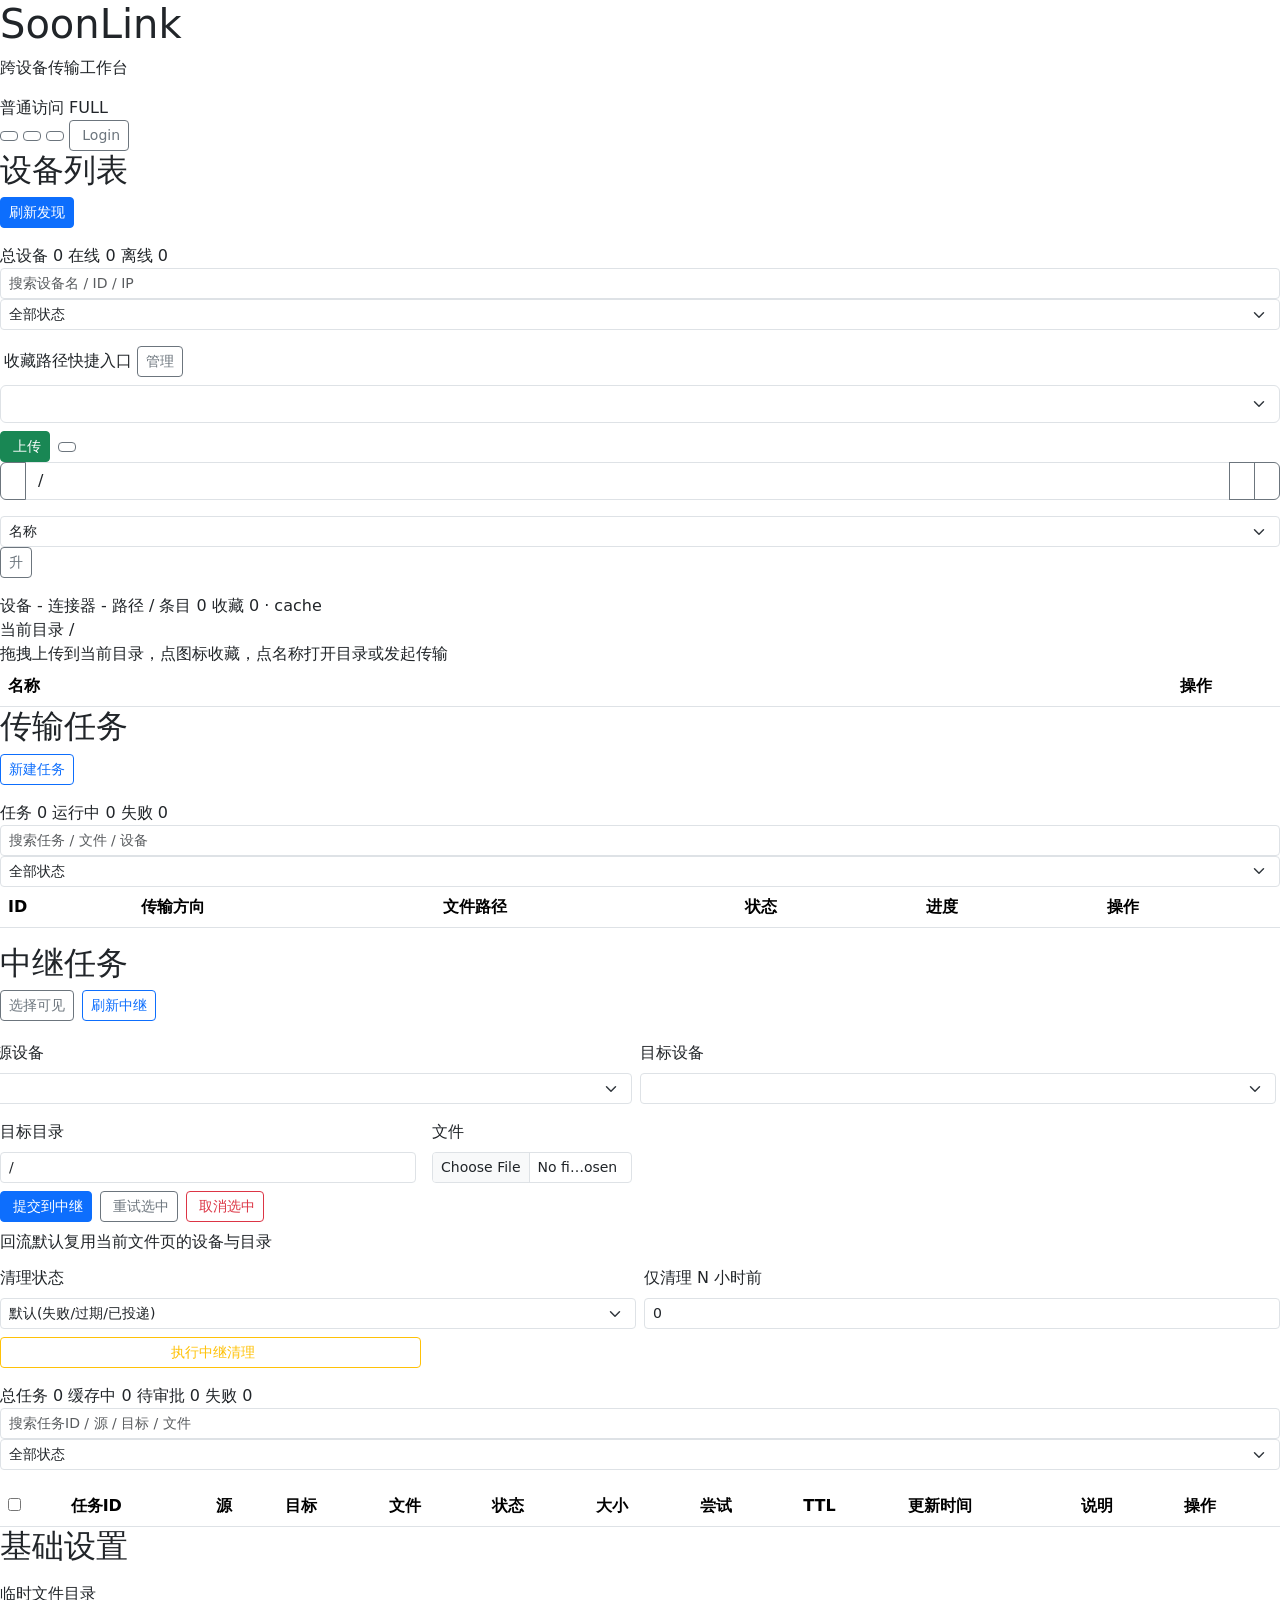
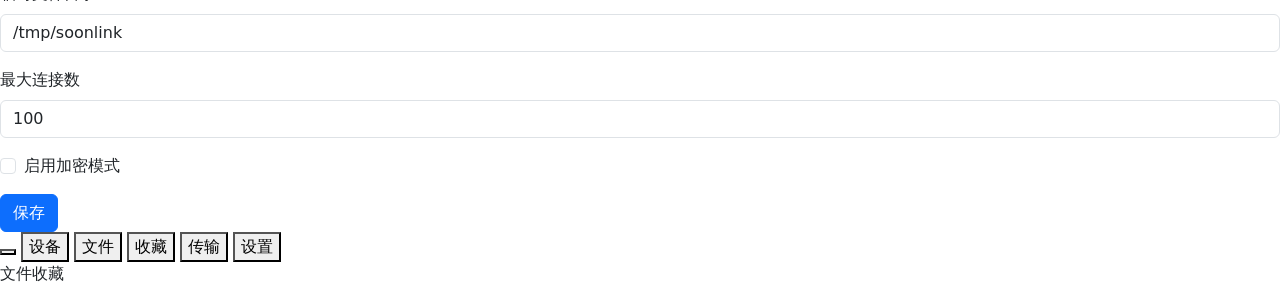
==== web/views/index.html @ 07bf6db6 "feat: add static web console assets" ====
<!DOCTYPE html>
<html lang="zh-CN">
<head>
    <meta charset="UTF-8">
    <meta name="viewport" content="width=device-width, initial-scale=1.0">
    <title>{{.Title}}</title>
    <link rel="stylesheet" href="/static/css/style.css">
    <link rel="stylesheet" href="https://cdn.jsdelivr.net/npm/bootstrap@5.2.3/dist/css/bootstrap.min.css">
</head>
<body class="soonlink-app" data-role-variant="remote" data-time-mode="light">
    <div class="app-shell">
        <header class="app-header" id="main-app-header">
            <div class="app-header-brand">
                <span class="brand-dot"></span>
                <div>
                    <h1 class="app-title">SoonLink</h1>
                    <p class="app-subtitle">跨设备传输工作台</p>
                </div>
            </div>
            <div class="app-header-actions">
                <div class="app-header-context" id="app-header-context">
                    <span class="pill" id="mode-pill">普通访问</span>
                    <span class="pill" id="edition-pill">FULL</span>
                </div>
                <div class="app-header-controls">
                    <button type="button" class="btn btn-sm btn-outline-secondary theme-switch-btn pd-fl-cc pd-asr1" id="theme-toggle-btn" title="切换主题模式">
                        <i class="bi bi-circle-half"></i>
                        <!-- <span class="app-header-control-label" id="theme-toggle-label">自动 · 浅色</span> -->
                    </button>
                    <button type="button" class="btn btn-sm btn-outline-secondary desktop-only-inline pd-fl-cc pd-asr1" id="nav-dock-toggle-btn" title="导航当前贴左，点击切到右侧">
                        <i class="bi bi-layout-sidebar-inset"></i>
                    </button>
                    <button type="button" class="btn btn-sm btn-outline-secondary pd-asr1" id="refresh-btn" title="刷新当前页面">
                        <i class="bi bi-arrow-clockwise"></i>
                    </button>
                    <a class="btn btn-sm btn-outline-secondary pd-fl-cc" href="/login">
                        <i class="bi bi-person-circle me-1"></i><span class="app-header-control-label">Login</span>
                    </a>
                </div>
            </div>
        </header>

        <main class="app-main">
            <section class="page-content is-active" id="devices-page" data-title="设备">
                <div class="app-card">
                    <div class="card-head">
                        <h2>设备列表</h2>
                        <button class="btn btn-sm btn-primary pd-fl-cc" type="button" id="discover-btn">
                            <i class="bi bi-broadcast"></i> 刷新发现
                        </button>
                    </div>
                    <div class="toolbar-row mt-3">
                        <div class="stat-chips">
                            <span class="stat-chip" id="devices-total-chip">总设备 0</span>
                            <span class="stat-chip" id="devices-online-chip">在线 0</span>
                            <span class="stat-chip" id="devices-offline-chip">离线 0</span>
                        </div>
                        <div class="filter-group">
                            <input class="form-control form-control-sm" id="device-search-input" placeholder="搜索设备名 / ID / IP">
                            <select class="form-select form-select-sm" id="device-status-filter">
                                <option value="all">全部状态</option>
                                <option value="online">仅在线</option>
                                <option value="offline">仅离线</option>
                            </select>
                        </div>
                    </div>
                    <div class="quick-favorites-panel mt-3" data-capability="favorites">
                        <div class="quick-favorites-head">
                            <span><i class="bi bi-star me-1"></i>收藏路径快捷入口</span>
                            <button class="btn btn-sm btn-outline-secondary" type="button" id="favorites-manage-btn">管理</button>
                        </div>
                        <div id="home-favorites-list" class="favorites-list mt-2"></div>
                    </div>
                    <div class="device-grid" id="devices-list"></div>
                </div>
                <div class="app-card mt-3 admin-only" id="manual-device-panel" style="display: none;">
                    <div class="card-head">
                        <div>
                            <h2>手动节点端点</h2>
                            <p class="section-note mb-0">维护同构 SoonLink 节点或未来连接器端点，本机设备不在这里编辑</p>
                        </div>
                    </div>
                    <form id="manual-device-form" class="mt-3">
                        <div class="row g-3">
                            <div class="col-md-4">
                                <label for="manual-device-id" class="form-label">设备ID</label>
                                <input class="form-control" id="manual-device-id" placeholder="office-node">
                            </div>
                            <div class="col-md-4">
                                <label for="manual-device-name" class="form-label">显示名称</label>
                                <input class="form-control" id="manual-device-name" placeholder="Office Node">
                            </div>
                            <div class="col-md-4">
                                <label for="manual-device-type" class="form-label">设备类型</label>
                                <input class="form-control" id="manual-device-type" value="remote" placeholder="remote / desktop / mobile">
                            </div>
                            <div class="col-md-4">
                                <label for="manual-device-connector-type" class="form-label">连接器</label>
                                <input class="form-control" id="manual-device-connector-type" list="manual-device-connector-options" value="soonlink-http" placeholder="soonlink-http">
                                <datalist id="manual-device-connector-options"></datalist>
                            </div>
                            <div class="col-md-4">
                                <label for="manual-device-ip" class="form-label">主机 / IP</label>
                                <input class="form-control" id="manual-device-ip" placeholder="10.0.0.24 / node.example.com">
                            </div>
                            <div class="col-md-4">
                                <label for="manual-device-port" class="form-label">端口</label>
                                <input class="form-control" id="manual-device-port" type="number" min="1" step="1" placeholder="19090">
                            </div>
                        </div>
                        <div class="manual-device-status mt-3" id="manual-device-status">
                            <span class="stat-chip" id="manual-device-mode-chip">新建端点</span>
                            <span class="stat-chip" id="manual-device-driver-chip">驱动状态 -</span>
                            <span class="stat-chip" id="manual-device-target-chip">保存后写入设备注册表</span>
                        </div>
                        <div class="d-flex flex-wrap gap-2 mt-3">
                            <button class="btn btn-primary" type="submit" id="manual-device-save-btn">保存端点</button>
                            <button class="btn btn-outline-danger" type="button" id="manual-device-delete-btn" disabled>删除端点</button>
                            <button class="btn btn-outline-secondary" type="button" id="manual-device-reset-btn">清空表单</button>
                        </div>
                    </form>
                </div>
            </section>

            <section class="page-content" id="files-page" data-title="文件">
                <div class="app-card">
                    <div class="card-head stacked-mobile">
                        <div class="d-flex align-items-center gap-2 flex-wrap">
                            <select class="form-select" id="device-selector"></select>
                            <button class="btn btn-success btn-sm pd-fl-cc" type="button" id="upload-trigger-btn">
                                <i class="bi bi-cloud-upload me-1"></i>上传
                            </button>
                            <button class="btn btn-sm btn-outline-secondary pd-asr1" type="button" id="paste-btn" title="粘贴上传">
                                <i class="bi bi-clipboard2"></i>
                            </button>
                        </div>
                        <div class="input-group path-group">
                            <button class="btn btn-outline-secondary" type="button" id="add-current-favorite-btn" data-capability="favorites" title="收藏当前路径">
                                <i class="bi bi-star"></i>
                            </button>
                            <input type="text" class="form-control" id="current-path" value="/">
                            <button class="btn btn-outline-secondary" type="button" id="path-go-btn">
                                <i class="bi bi-arrow-return-left"></i>
                            </button>
                            <button class="btn btn-outline-secondary" type="button" id="go-parent-dir">
                                <i class="bi bi-arrow-up"></i>
                            </button>
                        </div>
                    </div>
                    <div class="toolbar-row mt-3 file-toolbar-row">
                        <div class="favorites-list" id="files-favorites-list" data-capability="favorites"></div>
                        <div class="filter-group file-sort-controls">
                            <select class="form-select form-select-sm" id="file-sort-by">
                                <option value="name">名称</option>
                                <option value="size">大小</option>
                                <option value="modified">时间</option>
                            </select>
                            <button class="btn btn-sm btn-outline-secondary" type="button" id="file-sort-order-btn" data-order="asc">
                                升
                            </button>
                        </div>
                    </div>
                    <div class="file-workspace-strip mt-3">
                        <span class="stat-chip" id="files-device-chip">设备 -</span>
                        <span class="stat-chip" id="files-connector-chip">连接器 -</span>
                        <span class="stat-chip" id="files-path-chip">路径 /</span>
                        <span class="stat-chip" id="files-count-chip">条目 0</span>
                        <span class="stat-chip" id="files-favorites-mode-chip" data-capability="favorites">收藏 0 · cache</span>
                    </div>
                    <div class="table-responsive file-table-wrap" id="file-table-dropzone">
                        <div class="drop-hint" id="file-drop-hint">
                            <div class="drop-hint-title">当前目录 /</div>
                            <div class="drop-hint-copy">拖拽上传到当前目录，点图标收藏，点名称打开目录或发起传输</div>
                        </div>
                        <div class="table-container">
                            <table class="table table-hover align-middle mb-0 file-list-table">
                                <thead>
                                    <tr>
                                        <th>名称</th>
                                        <th style="width: 108px;">操作</th>
                                    </tr>
                                </thead>
                                <tbody id="file-list"></tbody>
                            </table>
                        </div>
                    </div>
                </div>
            </section>

            <section class="page-content" id="transfers-page" data-title="传输">
                <div class="app-card">
                    <div class="card-head">
                        <h2>传输任务</h2>
                        <button class="btn btn-sm btn-outline-primary pd-fl-cc" type="button" id="open-transfer-modal">
                            <i class="bi bi-plus-circle"></i> 新建任务
                        </button>
                    </div>
                    <div class="toolbar-row mt-3">
                        <div class="stat-chips">
                            <span class="stat-chip" id="tasks-total-chip">任务 0</span>
                            <span class="stat-chip" id="tasks-running-chip">运行中 0</span>
                            <span class="stat-chip" id="tasks-failed-chip">失败 0</span>
                        </div>
                        <div class="filter-group">
                            <input class="form-control form-control-sm" id="task-search-input" placeholder="搜索任务 / 文件 / 设备">
                            <select class="form-select form-select-sm" id="task-status-filter">
                                <option value="all">全部状态</option>
                                <option value="pending">等待中</option>
                                <option value="running">传输中</option>
                                <option value="completed">已完成</option>
                                <option value="failed">失败</option>
                                <option value="cancelled">已取消</option>
                            </select>
                        </div>
                    </div>
                    <div class="table-responsive">
                        <table class="table table-hover align-middle mb-0 transfer-table">
                            <thead>
                                <tr>
                                    <th>ID</th>
                                    <th>传输方向</th>
                                    <th>文件路径</th>
                                    <th>状态</th>
                                    <th>进度</th>
                                    <th>操作</th>
                                </tr>
                            </thead>
                            <tbody id="task-list"></tbody>
                        </table>
                    </div>
                </div>
                <div class="app-card mt-3" data-capability="relay">
                    <div class="card-head">
                        <h2>中继任务</h2>
                        <div class="d-flex gap-2">
                            <button class="btn btn-sm btn-outline-secondary pd-fl-cc" type="button" id="relay-select-visible-btn">
                                <i class="bi bi-check2-square"></i> 选择可见
                            </button>
                            <button class="btn btn-sm btn-outline-primary pd-fl-cc" type="button" id="relay-refresh-btn">
                                <i class="bi bi-arrow-repeat"></i> 刷新中继
                            </button>
                        </div>
                    </div>
                    <div class="row g-3 mt-1">
                        <div class="row g-2">
                            <div class="col-6">
                                <label for="relay-source-device" class="form-label">源设备</label>
                                <select class="form-select form-select-sm" id="relay-source-device"></select>
                            </div>
                            <div class="col-6">
                                <label for="relay-target-device" class="form-label">目标设备</label>
                                <select class="form-select form-select-sm" id="relay-target-device"></select>
                            </div>
                        </div>
                        <div class="col-md-4">
                            <label for="relay-target-path" class="form-label">目标目录</label>
                            <input class="form-control form-control-sm" id="relay-target-path" value="/" placeholder="/downloads">
                        </div>
                        <div class="col-md-2">
                            <label for="relay-file-input" class="form-label">文件</label>
                            <input class="form-control form-control-sm" type="file" id="relay-file-input">
                        </div>
                    </div>
                    <div class="d-flex gap-2 mt-2">
                        <button class="btn btn-sm btn-primary pd-fl-cc" type="button" id="relay-submit-btn">
                            <i class="bi bi-cloud-arrow-up me-1"></i>提交到中继
                        </button>
                        <button class="btn btn-sm btn-outline-secondary pd-fl-cc" type="button" id="relay-retry-selected-btn">
                            <i class="bi bi-arrow-repeat me-1"></i>重试选中
                        </button>
                        <button class="btn btn-sm btn-outline-danger pd-fl-cc" type="button" id="relay-cancel-selected-btn">
                            <i class="bi bi-x-octagon me-1"></i>取消选中
                        </button>
                    </div>
                    <p class="section-note mt-2 mb-0" id="relay-restore-hint">回流默认复用当前文件页的设备与目录</p>
                    <div class="row g-2 mt-1">

                        <div class="col-6">
                            <label for="relay-cleanup-status" class="form-label">清理状态</label>
                            <select class="form-select form-select-sm" id="relay-cleanup-status">
                                <option value="">默认(失败/过期/已投递)</option>
                                <option value="failed">failed</option>
                                <option value="expired">expired</option>
                                <option value="delivered">delivered</option>
                                <option value="cached">cached</option>
                                <option value="pending_approval">pending_approval</option>
                                <option value="dispatching">dispatching</option>
                            </select>
                        </div>
                        <div class="col-6">
                            <label for="relay-cleanup-hours" class="form-label">仅清理 N 小时前</label>
                            <input class="form-control form-control-sm" id="relay-cleanup-hours" type="number" min="0" value="0" placeholder="0=不限制">
                        </div>

                        <div class="col-md-4 d-flex align-items-end">
                            <button class="btn btn-sm btn-outline-warning w-100 pd-fl-cc" type="button" id="relay-cleanup-btn">
                                <i class="bi bi-trash3 me-1"></i>执行中继清理
                            </button>
                        </div>
                    </div>
                    <div class="toolbar-row mt-3">
                        <div class="stat-chips">
                            <span class="stat-chip" id="relay-total-chip">总任务 0</span>
                            <span class="stat-chip" id="relay-cached-chip">缓存中 0</span>
                            <span class="stat-chip" id="relay-pending-chip">待审批 0</span>
                            <span class="stat-chip" id="relay-failed-chip">失败 0</span>
                        </div>
                        <div class="filter-group">
                            <input class="form-control form-control-sm" id="relay-search-input" placeholder="搜索任务ID / 源 / 目标 / 文件">
                            <select class="form-select form-select-sm" id="relay-status-filter">
                                <option value="all">全部状态</option>
                                <option value="cached">cached</option>
                                <option value="pending_approval">pending_approval</option>
                                <option value="dispatching">dispatching</option>
                                <option value="delivered">delivered</option>
                                <option value="failed">failed</option>
                                <option value="expired">expired</option>
                            </select>
                        </div>
                    </div>
                    <div class="table-responsive mt-3">
                        <table class="table table-hover align-middle mb-0">
                            <thead>
                                <tr>
                                    <th>
                                        <input type="checkbox" id="relay-select-all">
                                    </th>
                                    <th>任务ID</th>
                                    <th>源</th>
                                    <th>目标</th>
                                    <th>文件</th>
                                    <th>状态</th>
                                    <th>大小</th>
                                    <th>尝试</th>
                                    <th>TTL</th>
                                    <th>更新时间</th>
                                    <th>说明</th>
                                    <th>操作</th>
                                </tr>
                            </thead>
                            <tbody id="relay-job-list"></tbody>
                        </table>
                    </div>
                </div>
                <div class="app-card mt-3 admin-only" style="display: none;" data-capability="whitelist">
                    <div class="card-head">
                        <h2>白名单派发规则</h2>
                    </div>
                    <div class="row g-3 mt-1">
                        <div class="row g-2">
                            <div class="col-6">
                                <label for="whitelist-source-device" class="form-label">源设备（支持 *）</label>
                                <input class="form-control form-control-sm" id="whitelist-source-device" value="*">
                            </div>
                            <div class="col-6">
                                <label for="whitelist-target-device" class="form-label">目标设备</label>
                                <select class="form-select form-select-sm" id="whitelist-target-device"></select>
                            </div>
                        </div>
                        <div class="col-md-2">
                            <label class="form-label">启用</label>
                            <div class="form-check mt-1">
                                <input class="form-check-input" type="checkbox" id="whitelist-enabled" checked>
                                <label class="form-check-label" for="whitelist-enabled">enabled</label>
                            </div>
                        </div>
                        <div class="col-md-2 d-flex align-items-end">
                            <button class="btn btn-sm btn-outline-primary w-100" type="button" id="whitelist-save-btn">保存规则</button>
                        </div>
                    </div>
                    <div id="whitelist-rules-list" class="mt-3"></div>
                </div>
            </section>

            <section class="page-content" id="settings-page" data-title="设置">
                <div class="app-card">
                    <h2>基础设置</h2>
                    <form id="settings-form" class="mt-3">
                        <div class="mb-3">
                            <label for="temp-dir" class="form-label">临时文件目录</label>
                            <input type="text" class="form-control" id="temp-dir" value="/tmp/soonlink">
                        </div>
                        <div class="mb-3">
                            <label for="max-connections" class="form-label">最大连接数</label>
                            <input type="number" class="form-control" id="max-connections" value="100">
                        </div>
                        <div class="mb-3 form-check" data-capability="peerTransfer">
                            <input type="checkbox" class="form-check-input" id="enable-encryption">
                            <label class="form-check-label" for="enable-encryption">启用加密模式</label>
                        </div>
                        <button type="submit" class="btn btn-primary">保存</button>
                    </form>
                </div>
            </section>

            <section class="page-content admin-only" id="admin-page" data-title="管理" style="display: none;">
                <div class="app-card">
                    <div class="card-head">
                        <h2>本机管理配置</h2>
                        <a class="btn btn-sm btn-outline-secondary" href="/admin" target="_blank" rel="noreferrer">
                            打开完整管理台
                        </a>
                    </div>
                    <form id="admin-config-form" class="mt-3">
                        <div class="row g-3">
                            <div class="col-md-6">
                                <label for="admin-temp-dir" class="form-label">临时目录</label>
                                <input type="text" class="form-control" id="admin-temp-dir">
                            </div>
                            <div class="col-md-6">
                                <label for="admin-log-dir" class="form-label">日志目录</label>
                                <input type="text" class="form-control" id="admin-log-dir">
                            </div>
                            <div class="col-md-6">
                                <label for="admin-local-root-dir" class="form-label">本地文件根目录</label>
                                <input type="text" class="form-control" id="admin-local-root-dir">
                            </div>
                            <div class="col-md-4">
                                <label for="admin-max-connections" class="form-label">最大连接数</label>
                                <input type="number" class="form-control" id="admin-max-connections">
                            </div>
                            <div class="col-md-4" data-capability="peerTransfer">
                                <label for="admin-security-mode" class="form-label">安全模式</label>
                                <select class="form-select" id="admin-security-mode">
                                    <option value="plain">plain</option>
                                    <option value="encrypted">encrypted</option>
                                </select>
                            </div>
                            <div class="col-md-4" data-capability="activeDiscovery">
                                <label for="admin-discovery-udp-port" class="form-label">UDP发现端口</label>
                                <input type="number" class="form-control" id="admin-discovery-udp-port">
                            </div>
                            <div class="col-md-4" data-capability="relay">
                                <label for="admin-relay-retention-hours" class="form-label">中继保留时长（小时）</label>
                                <input type="number" class="form-control" id="admin-relay-retention-hours">
                            </div>
                            <div class="col-md-4" data-capability="relay">
                                <label for="admin-relay-limit-mode" class="form-label">中继容量模式</label>
                                <select class="form-select" id="admin-relay-limit-mode">
                                    <option value="fixed">fixed</option>
                                    <option value="percent">percent</option>
                                </select>
                            </div>
                            <div class="col-md-4" data-capability="favorites">
                                <label for="admin-favorites-store-mode" class="form-label">收藏存储模式</label>
                                <select class="form-select" id="admin-favorites-store-mode">
                                    <option value="cache">cache</option>
                                    <option value="toml">toml</option>
                                </select>
                            </div>
                            <div class="col-md-6" data-capability="relay">
                                <label for="admin-relay-cache-dir" class="form-label">中继缓存目录</label>
                                <input type="text" class="form-control" id="admin-relay-cache-dir">
                            </div>
                            <div class="col-md-6" data-capability="favorites">
                                <label for="admin-favorites-toml-file" class="form-label">收藏持久化文件</label>
                                <input type="text" class="form-control" id="admin-favorites-toml-file">
                            </div>
                            <div class="col-md-6" data-capability="whitelist">
                                <label for="admin-whitelist-toml-file" class="form-label">白名单持久化文件</label>
                                <input type="text" class="form-control" id="admin-whitelist-toml-file">
                            </div>
                            <div class="col-md-3" data-capability="relay">
                                <label for="admin-relay-limit-bytes" class="form-label">fixed容量上限（bytes）</label>
                                <input type="number" class="form-control" id="admin-relay-limit-bytes">
                            </div>
                            <div class="col-md-3" data-capability="relay">
                                <label for="admin-relay-limit-percent" class="form-label">percent容量上限（%）</label>
                                <input type="number" class="form-control" id="admin-relay-limit-percent">
                            </div>
                        </div>
                        <div class="mt-3 d-flex flex-wrap gap-3">
                            <div class="form-check" data-capability="activeDiscovery">
                                <input class="form-check-input" type="checkbox" id="admin-enable-mdns">
                                <label class="form-check-label" for="admin-enable-mdns">启用 mDNS</label>
                            </div>
                            <div class="form-check">
                                <input class="form-check-input" type="checkbox" id="admin-local-auth-trust-proxy-headers">
                                <label class="form-check-label" for="admin-local-auth-trust-proxy-headers">信任代理头本机识别</label>
                            </div>
                            <div class="form-check" data-capability="relay">
                                <input class="form-check-input" type="checkbox" id="admin-relay-enabled">
                                <label class="form-check-label" for="admin-relay-enabled">启用中继缓存</label>
                            </div>
                        </div>
                        <div class="mt-3">
                            <button type="submit" class="btn btn-primary">保存管理配置</button>
                        </div>
                    </form>
                </div>
                <div class="app-card mt-3">
                    <div class="card-head">
                        <h2>系统日志预览</h2>
                        <button class="btn btn-sm btn-outline-secondary" type="button" id="admin-refresh-logs">
                            刷新日志
                        </button>
                    </div>
                    <div id="admin-logs-list" class="log-list mt-3">暂无日志</div>
                </div>
            </section>
        </main>
    </div>

    <div class="float-nav-wrap">
        <nav id="float-nav" class="float-nav expanded" aria-label="主导航">
            <button class="float-nav-trigger" id="float-nav-trigger" type="button" aria-label="展开导航">
                <i class="bi bi-grid"></i>
            </button>
            <button type="button" class="float-nav-item active" id="nav-devices" data-target="devices-page" data-full-label="设备" data-short-label="设">
                <i class="bi bi-devices"></i><span class="float-nav-label">设备</span>
            </button>
            <button type="button" class="float-nav-item" id="nav-files" data-target="files-page" data-full-label="文件" data-short-label="文">
                <i class="bi bi-folder2-open"></i><span class="float-nav-label">文件</span>
            </button>
            <button type="button" class="float-nav-item float-nav-sub-trigger" id="nav-files-menu" title="文件收藏菜单" data-capability="favorites" data-full-label="收藏" data-short-label="藏">
                <i class="bi bi-chevron-down"></i><span class="float-nav-label">收藏</span>
            </button>
            <button type="button" class="float-nav-item" id="nav-transfers" data-target="transfers-page" data-full-label="传输" data-short-label="传">
                <i class="bi bi-arrow-left-right"></i><span class="float-nav-label">传输</span>
            </button>
            <button type="button" class="float-nav-item" id="nav-settings" data-target="settings-page" data-full-label="设置" data-short-label="设">
                <i class="bi bi-sliders"></i><span class="float-nav-label">设置</span>
            </button>
            <button type="button" class="float-nav-item admin-only" id="nav-admin" data-target="admin-page" style="display: none;" data-full-label="管理" data-short-label="管">
                <i class="bi bi-shield-lock"></i><span class="float-nav-label">管理</span>
            </button>
            <div class="float-submenu" id="files-submenu">
                <div class="submenu-title">文件收藏</div>
                <div id="files-submenu-list" class="submenu-list"></div>
            </div>
        </nav>
    </div>

    <div class="modal fade" id="upload-modal" tabindex="-1" aria-hidden="true">
        <div class="modal-dialog modal-lg modal-dialog-centered">
            <div class="modal-content">
                <div class="modal-header">
                    <h5 class="modal-title"><i class="bi bi-cloud-upload me-2"></i>上传文件</h5>
                    <button type="button" class="btn-close" data-bs-dismiss="modal" aria-label="Close"></button>
                </div>
                <div class="modal-body">
                    <form id="upload-form">
                        <div class="mb-4">
                            <div class="upload-drop-zone border-2 border-dashed rounded p-4 text-center" id="upload-drop-zone">
                                <div class="upload-drop-content">
                                    <i class="bi bi-cloud-upload display-4 text-muted mb-3"></i>
                                    <h5 class="text-muted">拖拽文件到此处或点击选择</h5>
                                    <p class="text-muted mb-0">支持多文件上传</p>
                                </div>
                                <input class="form-control d-none" type="file" id="upload-file" multiple>
                            </div>
                        </div>

                        <div id="selected-files-container" class="mb-3" style="display: none;">
                            <label class="form-label">已选择的文件:</label>
                            <div id="selected-files-list" class="border rounded p-2"></div>
                        </div>

                        <div class="row">
                            <div class="col-md-6">
                                <div class="mb-3">
                                    <label for="target-device" class="form-label">目标设备</label>
                                    <select class="form-select" id="target-device"></select>
                                </div>
                            </div>
                            <div class="col-md-6">
                                <div class="mb-3">
                                    <label for="target-path" class="form-label">目标目录</label>
                                    <input type="text" class="form-control" id="target-path" value="/" placeholder="/path/to/directory/">
                                </div>
                            </div>
                        </div>

                        <div class="mb-3">
                            <label class="form-label">收藏位置</label>
                            <div class="input-group">
                                <select class="form-select" id="upload-favorite-selector">
                                    <option value="">选择收藏路径...</option>
                                </select>
                                <button class="btn btn-outline-secondary" type="button" id="use-upload-favorite-btn">使用</button>
                            </div>
                        </div>

                        <div class="mb-3">
                            <div class="form-check">
                                <input class="form-check-input" type="checkbox" id="overwrite-files" checked>
                                <label class="form-check-label" for="overwrite-files">覆盖同名文件</label>
                            </div>
                        </div>
                    </form>

                    <div id="upload-progress" class="mt-3" style="display: none;">
                        <div class="d-flex justify-content-between align-items-center mb-2">
                            <span>上传进度</span>
                            <span id="upload-percentage">0%</span>
                        </div>
                        <div class="progress">
                            <div class="progress-bar" role="progressbar" style="width: 0%" id="upload-progress-bar"></div>
                        </div>
                    </div>
                </div>
                <div class="modal-footer">
                    <button type="button" class="btn btn-secondary" data-bs-dismiss="modal">取消</button>
                    <button type="button" class="btn btn-success" id="upload-btn">
                        <i class="bi bi-cloud-upload me-1"></i>开始上传
                    </button>
                </div>
            </div>
        </div>
    </div>

    <div class="modal fade" id="transfer-modal" tabindex="-1" aria-hidden="true">
        <div class="modal-dialog modal-lg modal-dialog-centered">
            <div class="modal-content">
                <div class="modal-header">
                    <h5 class="modal-title"><i class="bi bi-arrow-left-right me-2"></i>传输任务</h5>
                    <button type="button" class="btn-close" data-bs-dismiss="modal" aria-label="Close"></button>
                </div>
                <div class="modal-body">
                    <div class="transfer-modal-layout">
                        <div class="transfer-file-info" id="transfer-file-info">
                            <div class="transfer-file-header">
                                <h6 class="mb-2"><i class="bi bi-file-earmark me-1"></i>源项信息</h6>
                                <button class="btn btn-sm btn-outline-secondary pd-fl-cc" type="button" id="file-inspector-refresh-btn">
                                    <i class="bi bi-arrow-repeat me-1"></i>刷新详情
                                </button>
                            </div>
                            <div class="transfer-info-grid">
                                <div class="transfer-info-item full-width">
                                    <span class="transfer-info-label">名称</span>
                                    <span class="transfer-info-value" id="transfer-info-name">-</span>
                                </div>
                                <div class="transfer-info-item full-width">
                                    <span class="transfer-info-label">路径</span>
                                    <span class="transfer-info-value" id="transfer-info-path">-</span>
                                </div>
                                <div class="transfer-info-item">
                                    <span class="transfer-info-label">大小</span>
                                    <span class="transfer-info-value" id="transfer-info-size">-</span>
                                </div>
                                <div class="transfer-info-item">
                                    <span class="transfer-info-label">类型</span>
                                    <span class="transfer-info-value" id="transfer-info-type">-</span>
                                </div>
                                <div class="transfer-info-item">
                                    <span class="transfer-info-label">条目摘要</span>
                                    <span class="transfer-info-value" id="transfer-info-entries">-</span>
                                </div>
                                <div class="transfer-info-item">
                                    <span class="transfer-info-label">修改时间</span>
                                    <span class="transfer-info-value" id="transfer-info-modified">-</span>
                                </div>
                                <div class="transfer-info-item">
                                    <span class="transfer-info-label">源连接器</span>
                                    <span class="transfer-info-value" id="transfer-info-source-connector">-</span>
                                </div>
                                <div class="transfer-info-item">
                                    <span class="transfer-info-label">目标连接器</span>
                                    <span class="transfer-info-value" id="transfer-info-target-connector">-</span>
                                </div>
                            </div>
                        </div>
                        <div class="file-preview-wrap transfer-preview-wrap" id="transfer-preview-wrap">
                            <div class="preview-head">
                                <div>
                                    <h6 class="mb-1"><i class="bi bi-eye me-1"></i>文件预览</h6>
                                    <p class="section-note mb-0" id="transfer-preview-meta">选择文件后显示预览</p>
                                </div>
                                <div class="d-flex gap-2">
                                    <button class="btn btn-sm btn-outline-secondary pd-fl-cc" type="button" id="transfer-preview-open-btn" hidden>
                                        <i class="bi bi-eye me-1"></i>新标签打开
                                    </button>
                                </div>
                            </div>
                            <div class="transfer-preview-empty" id="transfer-preview-empty">选择单个文件后可在这里查看预览内容。</div>
                            <pre class="file-preview transfer-preview-text" id="transfer-preview-text" hidden></pre>
                            <img id="transfer-preview-image" class="transfer-preview-image" alt="文件预览" hidden>
                            <video id="transfer-preview-video" class="transfer-preview-media" controls hidden></video>
                            <audio id="transfer-preview-audio" class="transfer-preview-audio" controls hidden></audio>
                            <iframe id="transfer-preview-frame" class="transfer-preview-frame" title="文件预览" hidden></iframe>
                        </div>
                        <div class="transfer-quick-actions">
                            <span class="section-note transfer-action-note" id="transfer-download-note">单文件可直接下载，也可以展开后创建跨设备传输任务。</span>
                        </div>
                        <div class="accordion transfer-options-accordion" id="transfer-options-accordion">
                            <div class="accordion-item">
                                <h2 class="accordion-header" id="transfer-options-heading">
                                    <button class="accordion-button collapsed" type="button" data-bs-toggle="collapse" data-bs-target="#transfer-options-panel" aria-expanded="false" aria-controls="transfer-options-panel">
                                        <span id="transfer-accordion-summary">从源设备到目标目录</span>
                                    </button>
                                </h2>
                                <div id="transfer-options-panel" class="accordion-collapse collapse" aria-labelledby="transfer-options-heading" data-bs-parent="#transfer-options-accordion">
                                    <div class="accordion-body">
                                        <div class="transfer-form-section">
                                            <form id="transfer-form">
                                                <div class="row g-2">
                                                    <div class="col-6">
                                                        <label for="source-device" class="form-label form-label-sm">源设备</label>
                                                        <select class="form-select form-select-sm" id="source-device"></select>
                                                    </div>
                                                    <div class="col-6">
                                                        <label for="transfer-target-device" class="form-label form-label-sm">目标设备</label>
                                                        <select class="form-select form-select-sm" id="transfer-target-device"></select>
                                                    </div>
                                                </div>
                                                <div class="mt-2">
                                                    <label for="source-path" class="form-label form-label-sm">源项路径</label>
                                                    <input type="text" class="form-control-plaintext-sm" id="source-path" readonly>
                                                </div>
                                                <div class="mt-2">
                                                    <label for="transfer-target-path" class="form-label form-label-sm">目标目录</label>
                                                    <input type="text" class="form-control form-control-sm" id="transfer-target-path" value="/">
                                                </div>
                                                <div class="section-note mt-2" id="transfer-target-summary">目录任务会保留源目录树结构。</div>
                                                <div class="transfer-submit-row mt-3">
                                                    <button type="button" class="btn btn-outline-primary btn-sm" id="transfer-btn"><i class="bi bi-check-lg me-1"></i>创建任务</button>
                                                </div>
                                            </form>
                                        </div>
                                    </div>
                                </div>
                            </div>
                        </div>
                    </div>
                </div>
                <div class="modal-footer">
                    <button type="button" class="btn btn-primary btn-sm pd-fl-cc" id="transfer-download-btn">
                                <i class="bi bi-download me-1"></i>下载原文件
                    </button>
                    <button type="button" class="btn btn-secondary btn-sm" data-bs-dismiss="modal">取消</button>
                </div>
            </div>
        </div>
    </div>

    <!-- 粘贴预览模态框 -->
    <div class="modal fade" id="paste-preview-modal" tabindex="-1" aria-hidden="true">
        <div class="modal-dialog modal-lg modal-dialog-centered">
            <div class="modal-content">
                <div class="modal-header">
                    <h5 class="modal-title"><i class="bi bi-clipboard2-image me-2"></i>粘贴图片预览</h5>
                    <button type="button" class="btn-close" data-bs-dismiss="modal" aria-label="Close"></button>
                </div>
                <div class="modal-body">
                    <div class="paste-preview-container">
                        <img id="paste-preview-image" src="" alt="预览图片" class="paste-preview-img">
                    </div>
                    <div class="paste-info mt-3">
                        <div class="row g-2">
                            <div class="col-md-6">
                                <label for="paste-filename" class="form-label form-label-sm">文件名</label>
                                <input type="text" class="form-control form-control-sm" id="paste-filename" placeholder="截图">
                            </div>
                            <div class="col-md-6">
                                <label for="paste-format" class="form-label form-label-sm">格式</label>
                                <select class="form-select form-select-sm" id="paste-format">
                                    <option value="png">PNG (推荐)</option>
                                    <option value="jpeg">JPEG</option>
                                    <option value="webp">WebP</option>
                                </select>
                            </div>
                        </div>
                        <div class="mt-2">
                            <div class="d-flex align-items-center gap-2 text-muted small">
                                <i class="bi bi-folder2-open"></i>
                                <span>保存到: <strong id="paste-target-path">/</strong></span>
                            </div>
                        </div>
                    </div>
                </div>
                <div class="modal-footer">
                    <button type="button" class="btn btn-secondary btn-sm" data-bs-dismiss="modal">取消</button>
                    <button type="button" class="btn btn-outline-primary btn-sm" id="paste-download-btn">
                        <i class="bi bi-download me-1"></i>下载到本地
                    </button>
                    <button type="button" class="btn btn-primary btn-sm" id="paste-upload-btn">
                        <i class="bi bi-cloud-upload me-1"></i>上传到当前目录
                    </button>
                </div>
            </div>
        </div>
    </div>

    <script src="https://cdn.jsdelivr.net/npm/bootstrap@5.2.3/dist/js/bootstrap.bundle.min.js"></script>
    <script src="/static/js/icons.js"></script>
    <script src="/static/js/main.js"></script>
</body>
</html>
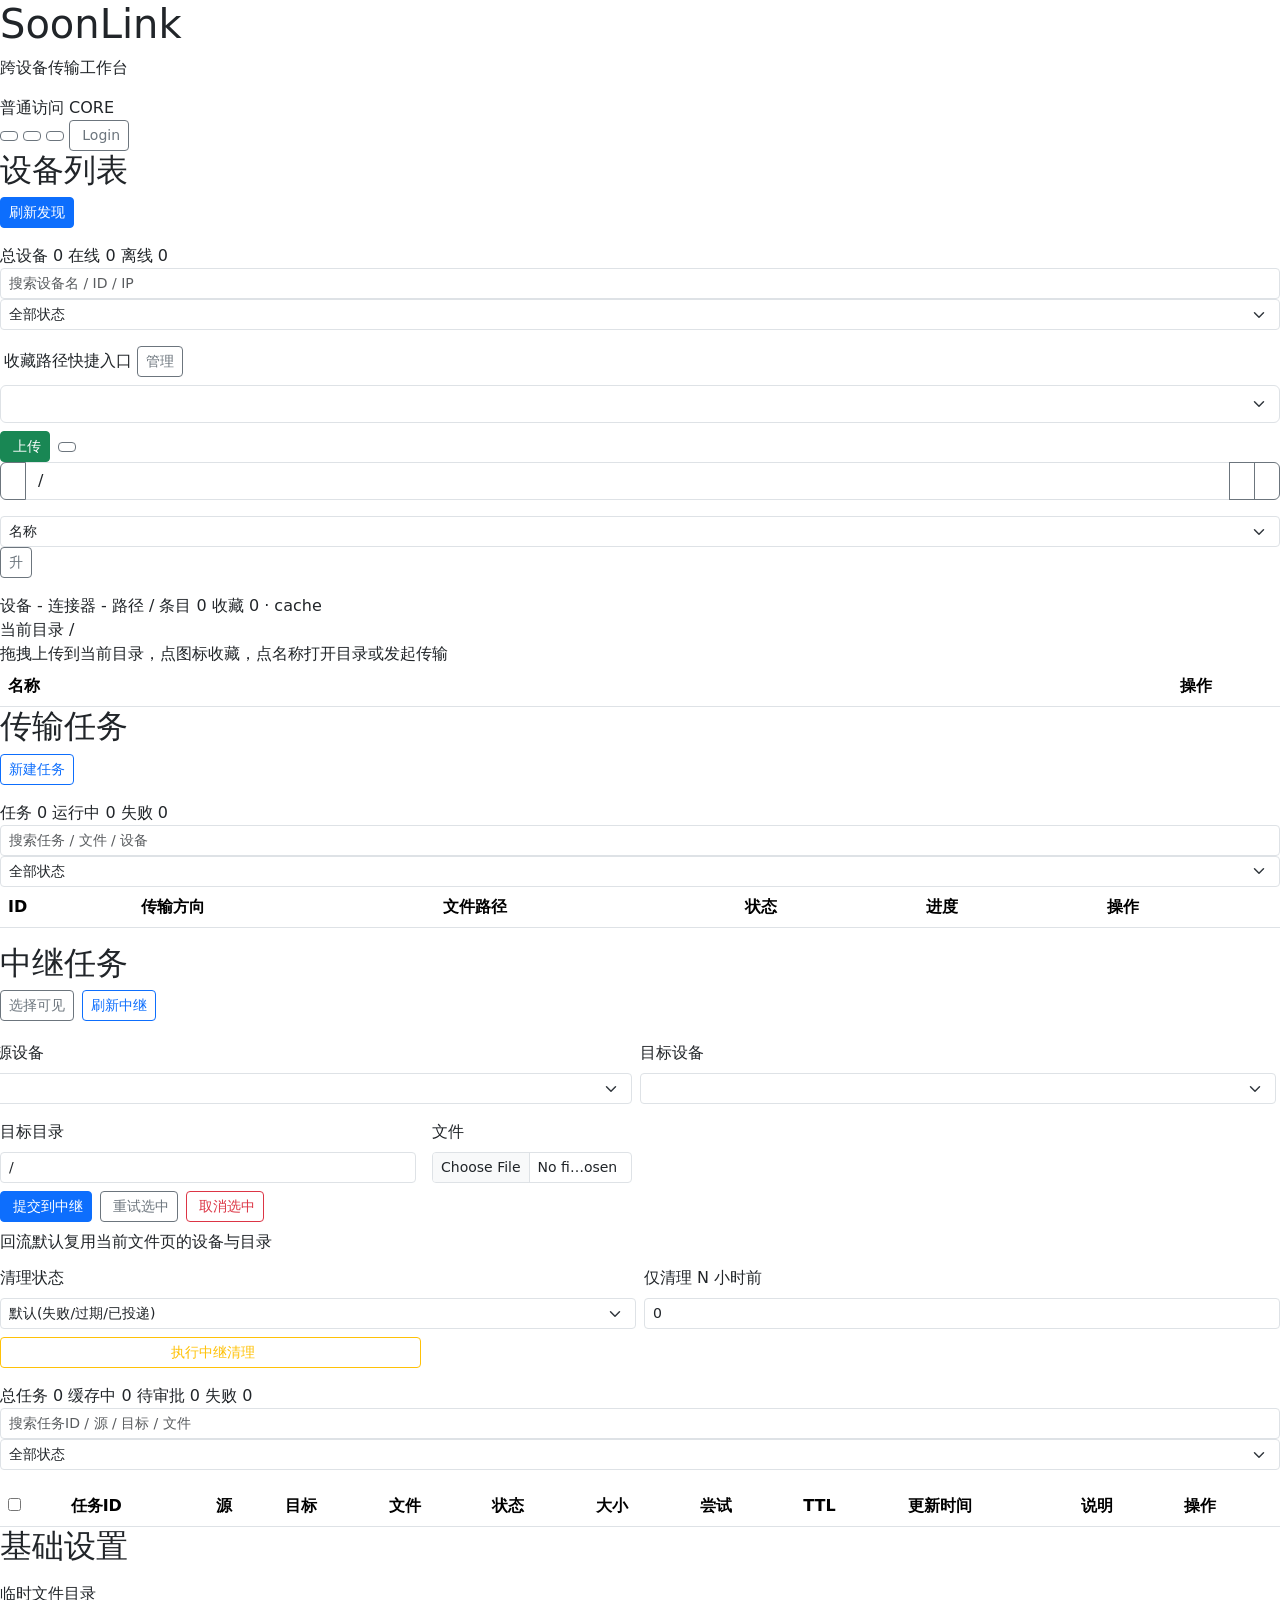
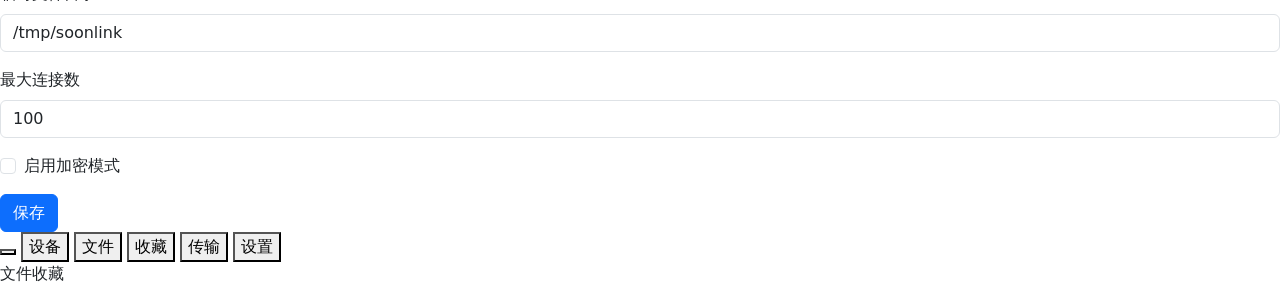
==== commit a103f6d1: "Align core baseline for 0.5.21" ====
--- a/web/views/index.html
+++ b/web/views/index.html
@@ -7,7 +7,7 @@
     <link rel="stylesheet" href="/static/css/style.css">
     <link rel="stylesheet" href="https://cdn.jsdelivr.net/npm/bootstrap@5.2.3/dist/css/bootstrap.min.css">
 </head>
-<body class="soonlink-app" data-role-variant="remote" data-time-mode="light">
+<body class="soonlink-app" data-role-variant="remote" data-product-edition="core" data-time-mode="light">
     <div class="app-shell">
         <header class="app-header" id="main-app-header">
             <div class="app-header-brand">
@@ -20,7 +20,7 @@
             <div class="app-header-actions">
                 <div class="app-header-context" id="app-header-context">
                     <span class="pill" id="mode-pill">普通访问</span>
-                    <span class="pill" id="edition-pill">FULL</span>
+                    <span class="pill" id="edition-pill">CORE</span>
                 </div>
                 <div class="app-header-controls">
                     <button type="button" class="btn btn-sm btn-outline-secondary theme-switch-btn pd-fl-cc pd-asr1" id="theme-toggle-btn" title="切换主题模式">
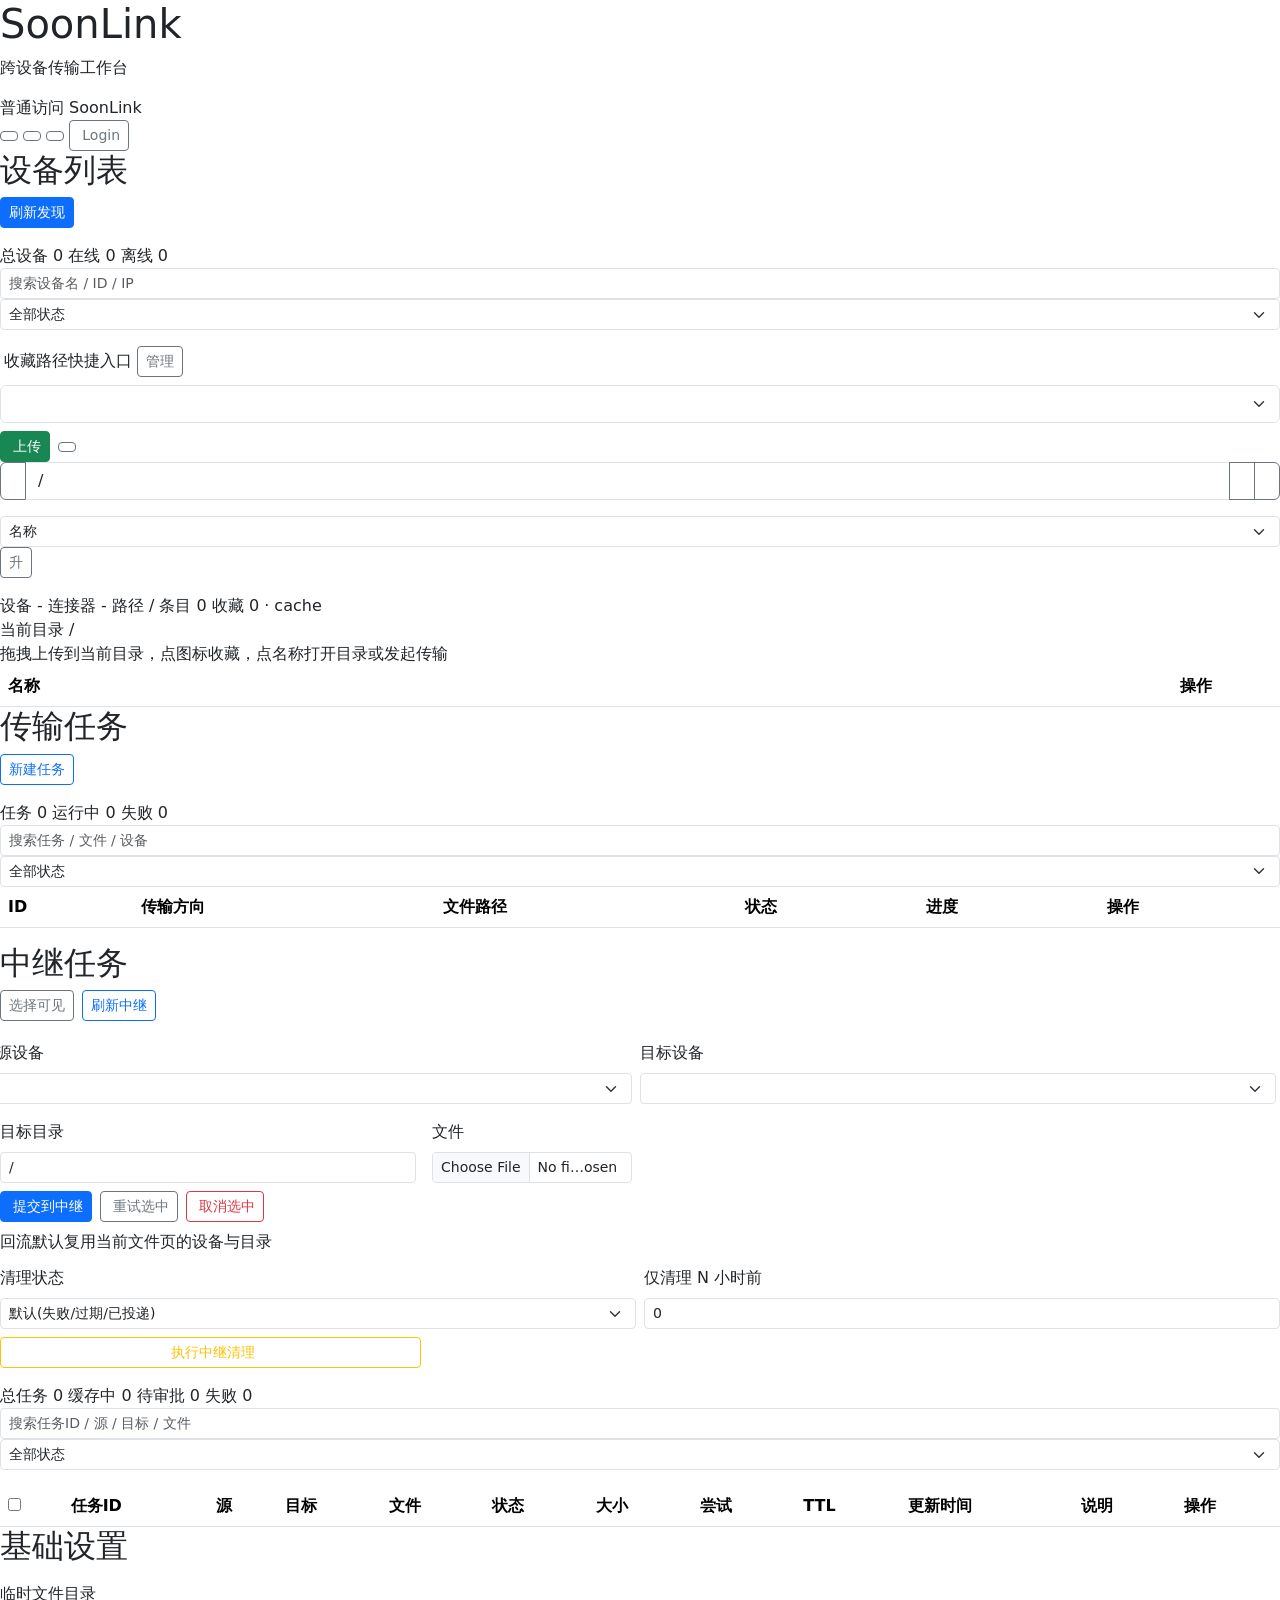
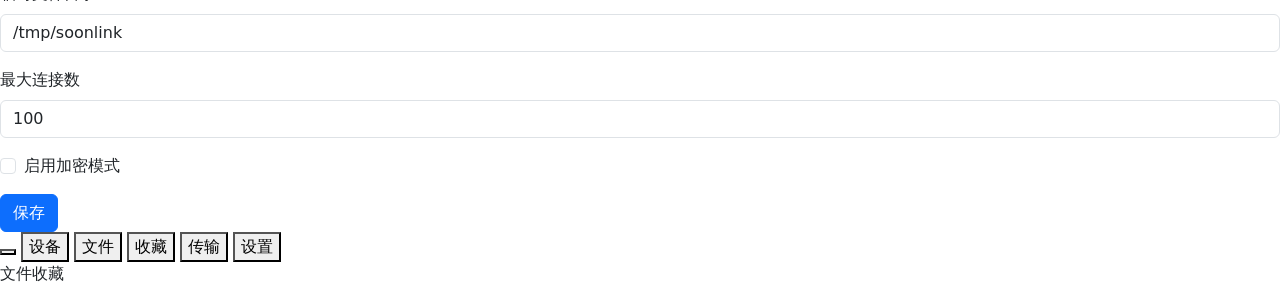
==== commit 0df7fe77: "feat(core): add simple discovery remember workflow" ====
--- a/web/views/index.html
+++ b/web/views/index.html
@@ -7,7 +7,7 @@
     <link rel="stylesheet" href="/static/css/style.css">
     <link rel="stylesheet" href="https://cdn.jsdelivr.net/npm/bootstrap@5.2.3/dist/css/bootstrap.min.css">
 </head>
-<body class="soonlink-app" data-role-variant="remote" data-product-edition="core" data-time-mode="light">
+<body class="soonlink-app" data-role-variant="remote" data-product-line="soonlink" data-time-mode="light">
     <div class="app-shell">
         <header class="app-header" id="main-app-header">
             <div class="app-header-brand">
@@ -20,7 +20,7 @@
             <div class="app-header-actions">
                 <div class="app-header-context" id="app-header-context">
                     <span class="pill" id="mode-pill">普通访问</span>
-                    <span class="pill" id="edition-pill">CORE</span>
+                    <span class="pill" id="runtime-pill">SoonLink</span>
                 </div>
                 <div class="app-header-controls">
                     <button type="button" class="btn btn-sm btn-outline-secondary theme-switch-btn pd-fl-cc pd-asr1" id="theme-toggle-btn" title="切换主题模式">
@@ -106,6 +106,31 @@
                             <div class="col-md-4">
                                 <label for="manual-device-port" class="form-label">端口</label>
                                 <input class="form-control" id="manual-device-port" type="number" min="1" step="1" placeholder="19090">
+                            </div>
+                        </div>
+                        <div class="row g-3 mt-1">
+                            <div class="col-md-3">
+                                <label for="manual-device-endpoint-scheme" class="form-label">端点协议</label>
+                                <input class="form-control" id="manual-device-endpoint-scheme" list="manual-device-endpoint-scheme-options" value="http" placeholder="http / https">
+                                <datalist id="manual-device-endpoint-scheme-options">
+                                    <option value="http"></option>
+                                    <option value="https"></option>
+                                    <option value="local"></option>
+                                </datalist>
+                            </div>
+                            <div class="col-md-9">
+                                <label for="manual-device-base-path" class="form-label">端点基础路径</label>
+                                <input class="form-control" id="manual-device-base-path" placeholder="/soonlink / gateway/node">
+                                <div class="form-text">用于反向代理或子路径部署，例如 `https://node.example.com/soonlink`。</div>
+                            </div>
+                        </div>
+                        <div class="mt-3">
+                            <label for="manual-device-import-command" class="form-label">从登记命令快速导入</label>
+                            <textarea class="form-control form-control-sm" id="manual-device-import-command" rows="2" spellcheck="false" placeholder="soonlnk register-device --id office-node --ip 10.0.0.24 --port 19090 --connector soonlink-http --scheme http"></textarea>
+                            <div class="form-text">把另一台设备管理页给出的手动登记命令粘贴到这里，自动解析到下方表单。</div>
+                            <div class="d-flex flex-wrap gap-2 mt-2">
+                                <button class="btn btn-sm btn-outline-primary" type="button" id="manual-device-import-apply-btn">解析到表单</button>
+                                <button class="btn btn-sm btn-outline-secondary" type="button" id="manual-device-import-paste-btn">读取剪贴板并解析</button>
                             </div>
                         </div>
                         <div class="manual-device-status mt-3" id="manual-device-status">
@@ -419,6 +444,11 @@
                                 <label for="admin-max-connections" class="form-label">最大连接数</label>
                                 <input type="number" class="form-control" id="admin-max-connections">
                             </div>
+                            <div class="col-md-4">
+                                <label for="admin-node-id" class="form-label">节点ID</label>
+                                <input type="text" class="form-control" id="admin-node-id" readonly>
+                                <div class="form-text">用于稳定标识当前节点，便于去重与手动登记。</div>
+                            </div>
                             <div class="col-md-4" data-capability="peerTransfer">
                                 <label for="admin-security-mode" class="form-label">安全模式</label>
                                 <select class="form-select" id="admin-security-mode">
@@ -430,6 +460,47 @@
                                 <label for="admin-discovery-udp-port" class="form-label">UDP发现端口</label>
                                 <input type="number" class="form-control" id="admin-discovery-udp-port">
                             </div>
+                            <div class="col-md-8" data-capability="activeDiscovery">
+                                <label for="admin-discovery-advertise-ip" class="form-label">发现通告IP</label>
+                                <input type="text" class="form-control" id="admin-discovery-advertise-ip" placeholder="留空时自动优先选择局域网 IPv4">
+                                <div class="form-text">留空时按环境自动选择地址；Core 默认通过 UDP 广播做简易互发现。</div>
+                            </div>
+                            <div class="col-12">
+                                <div class="form-text" id="admin-discovery-mode-hint">Core 默认走 UDP 广播简易互发现，发现到的设备需手动记住后才会登记。</div>
+                            </div>
+                            <div class="col-12" id="admin-active-discovery-disabled-panel" style="display: none;">
+                                <div class="border rounded-3 p-3 bg-body-tertiary">
+                                    <div class="d-flex flex-wrap justify-content-between align-items-start gap-2">
+                                        <div>
+                                            <div class="fw-semibold">主动发现配置</div>
+                                            <div class="form-text mt-1">当前运行态未开放主动发现配置项时，请在上方发现状态卡复制本机端点或登记命令，发给其他设备手动接入。</div>
+                                        </div>
+                                        <span class="badge text-bg-secondary">当前运行态固定关闭</span>
+                                    </div>
+                                    <div class="row g-3 mt-1">
+                                        <div class="col-md-4">
+                                            <label class="form-label">UDP发现端口</label>
+                                            <input type="number" class="form-control" value="19090" disabled>
+                                            <div class="form-text">当前运行态未开放主动发现端口配置。</div>
+                                        </div>
+                                        <div class="col-md-8">
+                                            <label class="form-label">发现通告IP</label>
+                                            <input type="text" class="form-control" value="通过本机端点与登记命令对外提供" disabled>
+                                            <div class="form-text">系统仍会自动整理本机端点，供其他设备手动登记。</div>
+                                        </div>
+                                        <div class="col-12 d-flex flex-wrap gap-3">
+                                            <div class="form-check">
+                                                <input class="form-check-input" type="checkbox" disabled>
+                                                <label class="form-check-label">启用 mDNS</label>
+                                            </div>
+                                            <div class="form-check">
+                                                <input class="form-check-input" type="checkbox" disabled>
+                                                <label class="form-check-label">允许 UDP 广播被发现</label>
+                                            </div>
+                                        </div>
+                                    </div>
+                                </div>
+                            </div>
                             <div class="col-md-4" data-capability="relay">
                                 <label for="admin-relay-retention-hours" class="form-label">中继保留时长（小时）</label>
                                 <input type="number" class="form-control" id="admin-relay-retention-hours">
@@ -470,9 +541,13 @@
                             </div>
                         </div>
                         <div class="mt-3 d-flex flex-wrap gap-3">
-                            <div class="form-check" data-capability="activeDiscovery">
+                            <div class="form-check" data-capability="mdnsDiscovery">
                                 <input class="form-check-input" type="checkbox" id="admin-enable-mdns">
                                 <label class="form-check-label" for="admin-enable-mdns">启用 mDNS</label>
+                            </div>
+                            <div class="form-check" data-capability="activeDiscovery">
+                                <input class="form-check-input" type="checkbox" id="admin-discovery-broadcast-enabled">
+                                <label class="form-check-label" for="admin-discovery-broadcast-enabled">允许 UDP 广播被发现</label>
                             </div>
                             <div class="form-check">
                                 <input class="form-check-input" type="checkbox" id="admin-local-auth-trust-proxy-headers">
@@ -487,6 +562,62 @@
                             <button type="submit" class="btn btn-primary">保存管理配置</button>
                         </div>
                     </form>
+                </div>
+                <div class="app-card mt-3">
+                    <div class="card-head">
+                        <h2>发现状态</h2>
+                        <button class="btn btn-sm btn-outline-secondary" type="button" id="admin-refresh-system">
+                            刷新状态
+                        </button>
+                    </div>
+                    <div class="mt-3 d-flex flex-wrap gap-2">
+                        <span class="stat-chip" id="admin-discovery-mode-chip">简易互发现</span>
+                        <span class="stat-chip" id="admin-discovery-broadcast-chip">UDP广播关闭</span>
+                        <span class="stat-chip" id="admin-discovery-mdns-chip">mDNS关闭</span>
+                    </div>
+                    <div class="row g-3 mt-1">
+                        <div class="col-md-4">
+                            <div class="small text-muted">节点ID</div>
+                            <div class="fw-semibold" id="admin-status-node-id">-</div>
+                        </div>
+                        <div class="col-md-4">
+                            <div class="small text-muted">实际通告IP</div>
+                            <div class="fw-semibold" id="admin-status-advertise-ip">-</div>
+                        </div>
+                        <div class="col-md-4">
+                            <div class="small text-muted">本机主IP</div>
+                            <div class="fw-semibold" id="admin-status-primary-ip">-</div>
+                        </div>
+                        <div class="col-md-4">
+                            <div class="small text-muted">本机发现端点</div>
+                            <div class="fw-semibold" id="admin-status-local-endpoint">-</div>
+                        </div>
+                        <div class="col-md-4">
+                            <div class="small text-muted">手动通告IP</div>
+                            <div class="fw-semibold" id="admin-status-configured-advertise-ip">自动</div>
+                        </div>
+                        <div class="col-md-4">
+                            <div class="small text-muted">发现心跳</div>
+                            <div class="fw-semibold" id="admin-status-heartbeat">-</div>
+                        </div>
+                    </div>
+                    <div class="mt-3">
+                        <div class="small text-muted">手动登记样板</div>
+                        <textarea class="form-control form-control-sm mt-2" id="admin-status-register-template" rows="3" readonly spellcheck="false">等待状态加载后生成手动登记命令...</textarea>
+                        <div class="d-flex flex-wrap gap-2 mt-2">
+                            <button class="btn btn-sm btn-outline-secondary pd-fl-cc" type="button" id="admin-copy-local-endpoint">
+                                <i class="bi bi-copy me-1"></i>复制本机端点
+                            </button>
+                            <button class="btn btn-sm btn-outline-secondary pd-fl-cc" type="button" id="admin-copy-node-id">
+                                <i class="bi bi-upc-scan me-1"></i>复制节点ID
+                            </button>
+                            <button class="btn btn-sm btn-outline-primary pd-fl-cc" type="button" id="admin-copy-register-template">
+                                <i class="bi bi-terminal me-1"></i>复制登记命令
+                            </button>
+                        </div>
+                        <div class="form-text mt-2" id="admin-status-register-note">在另一台设备执行模板命令即可手动登记当前节点。</div>
+                    </div>
+                    <div class="form-text mt-3" id="admin-status-discovery-note">Core 默认通过 UDP 广播对外可发现，但发现结果仍需手动记住后才会登记。</div>
                 </div>
                 <div class="app-card mt-3">
                     <div class="card-head">
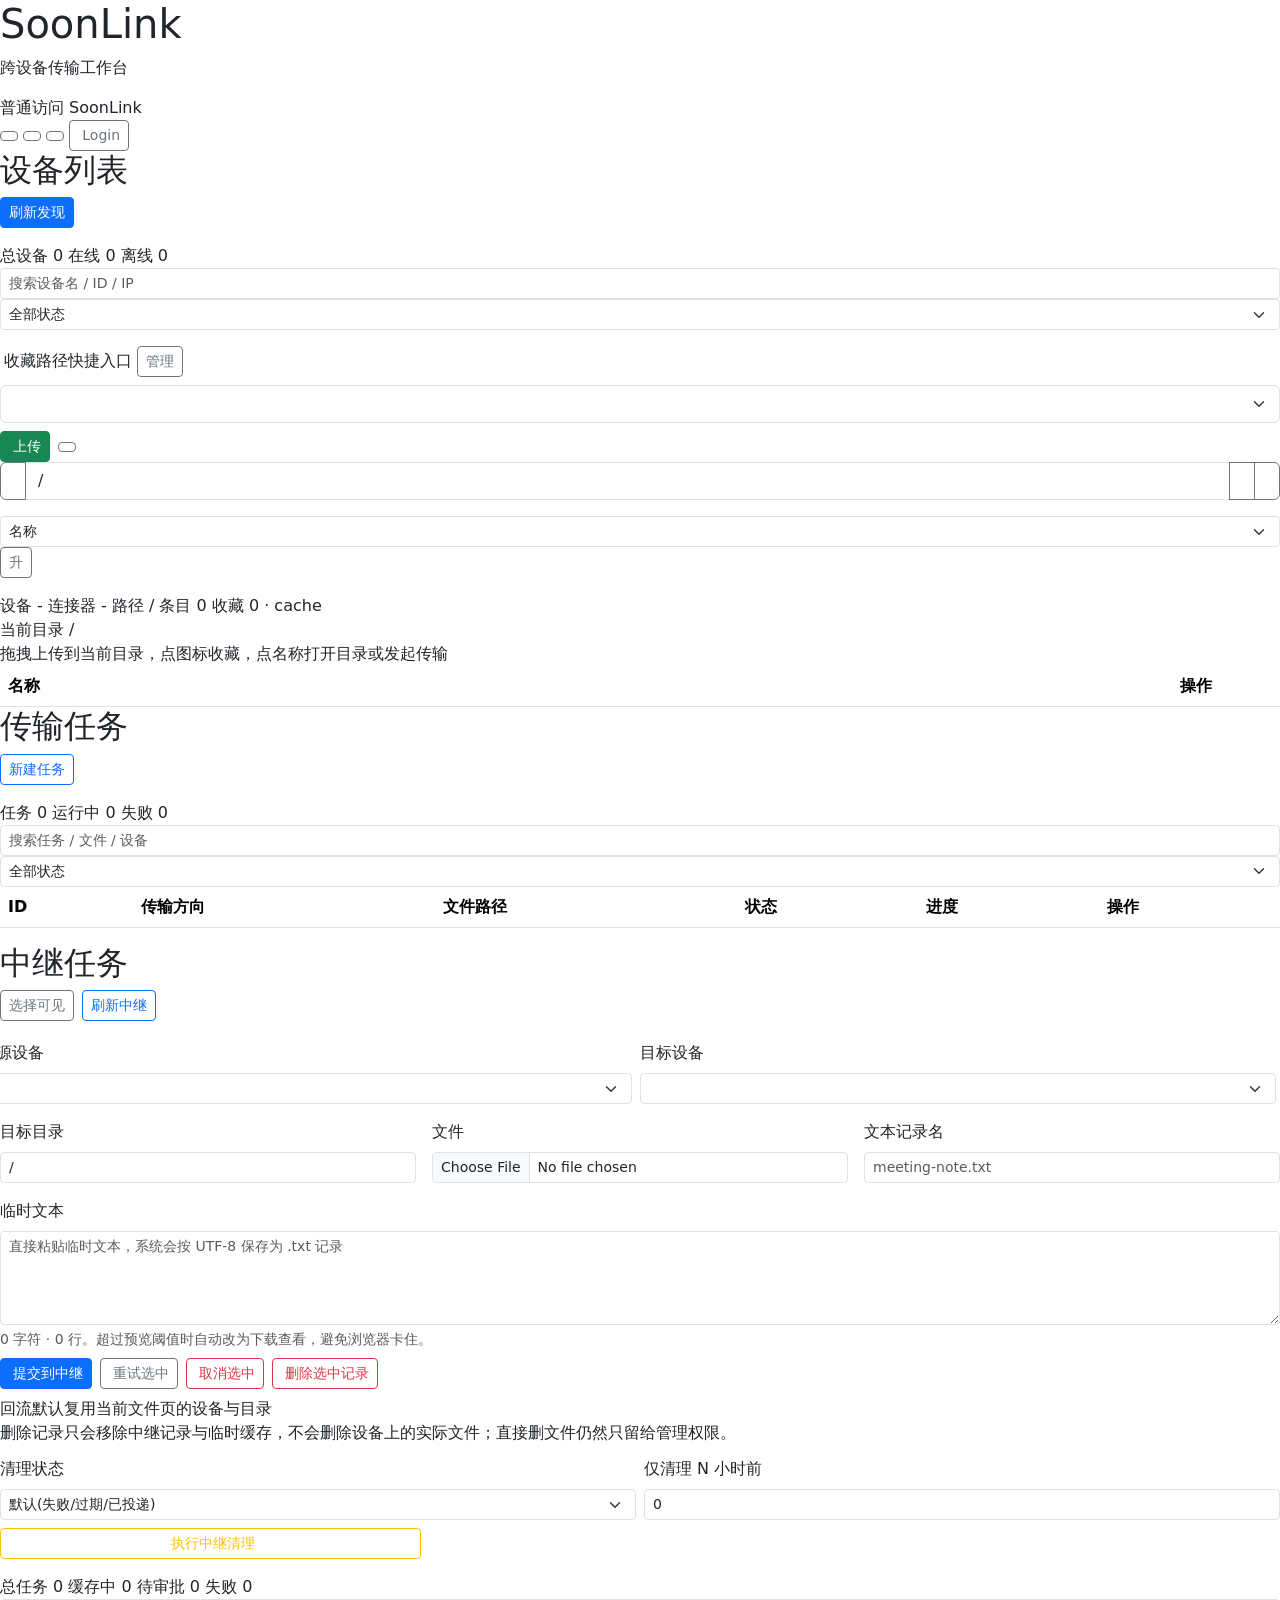
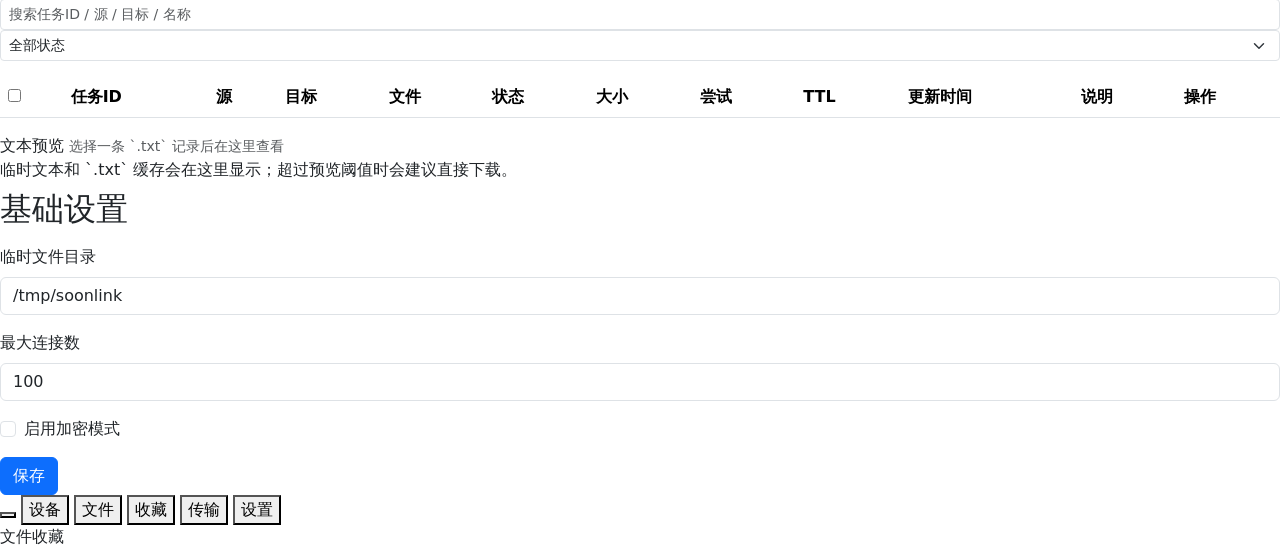
==== commit 0c1762b6: "feat: add relay text cache records" ====
--- a/web/views/index.html
+++ b/web/views/index.html
@@ -281,9 +281,18 @@
                             <label for="relay-target-path" class="form-label">目标目录</label>
                             <input class="form-control form-control-sm" id="relay-target-path" value="/" placeholder="/downloads">
                         </div>
-                        <div class="col-md-2">
+                        <div class="col-md-4">
                             <label for="relay-file-input" class="form-label">文件</label>
                             <input class="form-control form-control-sm" type="file" id="relay-file-input">
+                        </div>
+                        <div class="col-md-4">
+                            <label for="relay-text-name" class="form-label">文本记录名</label>
+                            <input class="form-control form-control-sm" id="relay-text-name" placeholder="meeting-note.txt">
+                        </div>
+                        <div class="col-12">
+                            <label for="relay-text-content" class="form-label">临时文本</label>
+                            <textarea class="form-control form-control-sm" id="relay-text-content" rows="4" placeholder="直接粘贴临时文本，系统会按 UTF-8 保存为 .txt 记录"></textarea>
+                            <div class="form-text" id="relay-text-meta">0 字符 · 0 行。超过预览阈值时自动改为下载查看，避免浏览器卡住。</div>
                         </div>
                     </div>
                     <div class="d-flex gap-2 mt-2">
@@ -296,8 +305,12 @@
                         <button class="btn btn-sm btn-outline-danger pd-fl-cc" type="button" id="relay-cancel-selected-btn">
                             <i class="bi bi-x-octagon me-1"></i>取消选中
                         </button>
+                        <button class="btn btn-sm btn-outline-danger pd-fl-cc" type="button" id="relay-delete-selected-btn">
+                            <i class="bi bi-trash3 me-1"></i>删除选中记录
+                        </button>
                     </div>
                     <p class="section-note mt-2 mb-0" id="relay-restore-hint">回流默认复用当前文件页的设备与目录</p>
+                    <p class="section-note mb-0">删除记录只会移除中继记录与临时缓存，不会删除设备上的实际文件；直接删文件仍然只留给管理权限。</p>
                     <div class="row g-2 mt-1">
 
                         <div class="col-6">
@@ -331,7 +344,7 @@
                             <span class="stat-chip" id="relay-failed-chip">失败 0</span>
                         </div>
                         <div class="filter-group">
-                            <input class="form-control form-control-sm" id="relay-search-input" placeholder="搜索任务ID / 源 / 目标 / 文件">
+                            <input class="form-control form-control-sm" id="relay-search-input" placeholder="搜索任务ID / 源 / 目标 / 名称">
                             <select class="form-select form-select-sm" id="relay-status-filter">
                                 <option value="all">全部状态</option>
                                 <option value="cached">cached</option>
@@ -365,6 +378,22 @@
                             </thead>
                             <tbody id="relay-job-list"></tbody>
                         </table>
+                    </div>
+                    <div class="file-preview-wrap relay-preview-wrap mt-3" id="relay-preview-wrap">
+                        <div class="preview-head">
+                            <span>文本预览</span>
+                            <span class="text-muted small" id="relay-preview-meta">选择一条 `.txt` 记录后在这里查看</span>
+                        </div>
+                        <div class="transfer-preview-empty" id="relay-preview-empty">临时文本和 `.txt` 缓存会在这里显示；超过预览阈值时会建议直接下载。</div>
+                        <pre class="file-preview relay-preview-text" id="relay-preview-text" hidden></pre>
+                        <div class="d-flex gap-2 mt-2">
+                            <button class="btn btn-sm btn-outline-secondary pd-fl-cc" type="button" id="relay-preview-download-btn" hidden>
+                                <i class="bi bi-download me-1"></i>下载缓存
+                            </button>
+                            <button class="btn btn-sm btn-outline-secondary pd-fl-cc" type="button" id="relay-preview-clear-btn" hidden>
+                                <i class="bi bi-x-lg me-1"></i>清空预览
+                            </button>
+                        </div>
                     </div>
                 </div>
                 <div class="app-card mt-3 admin-only" style="display: none;" data-capability="whitelist">
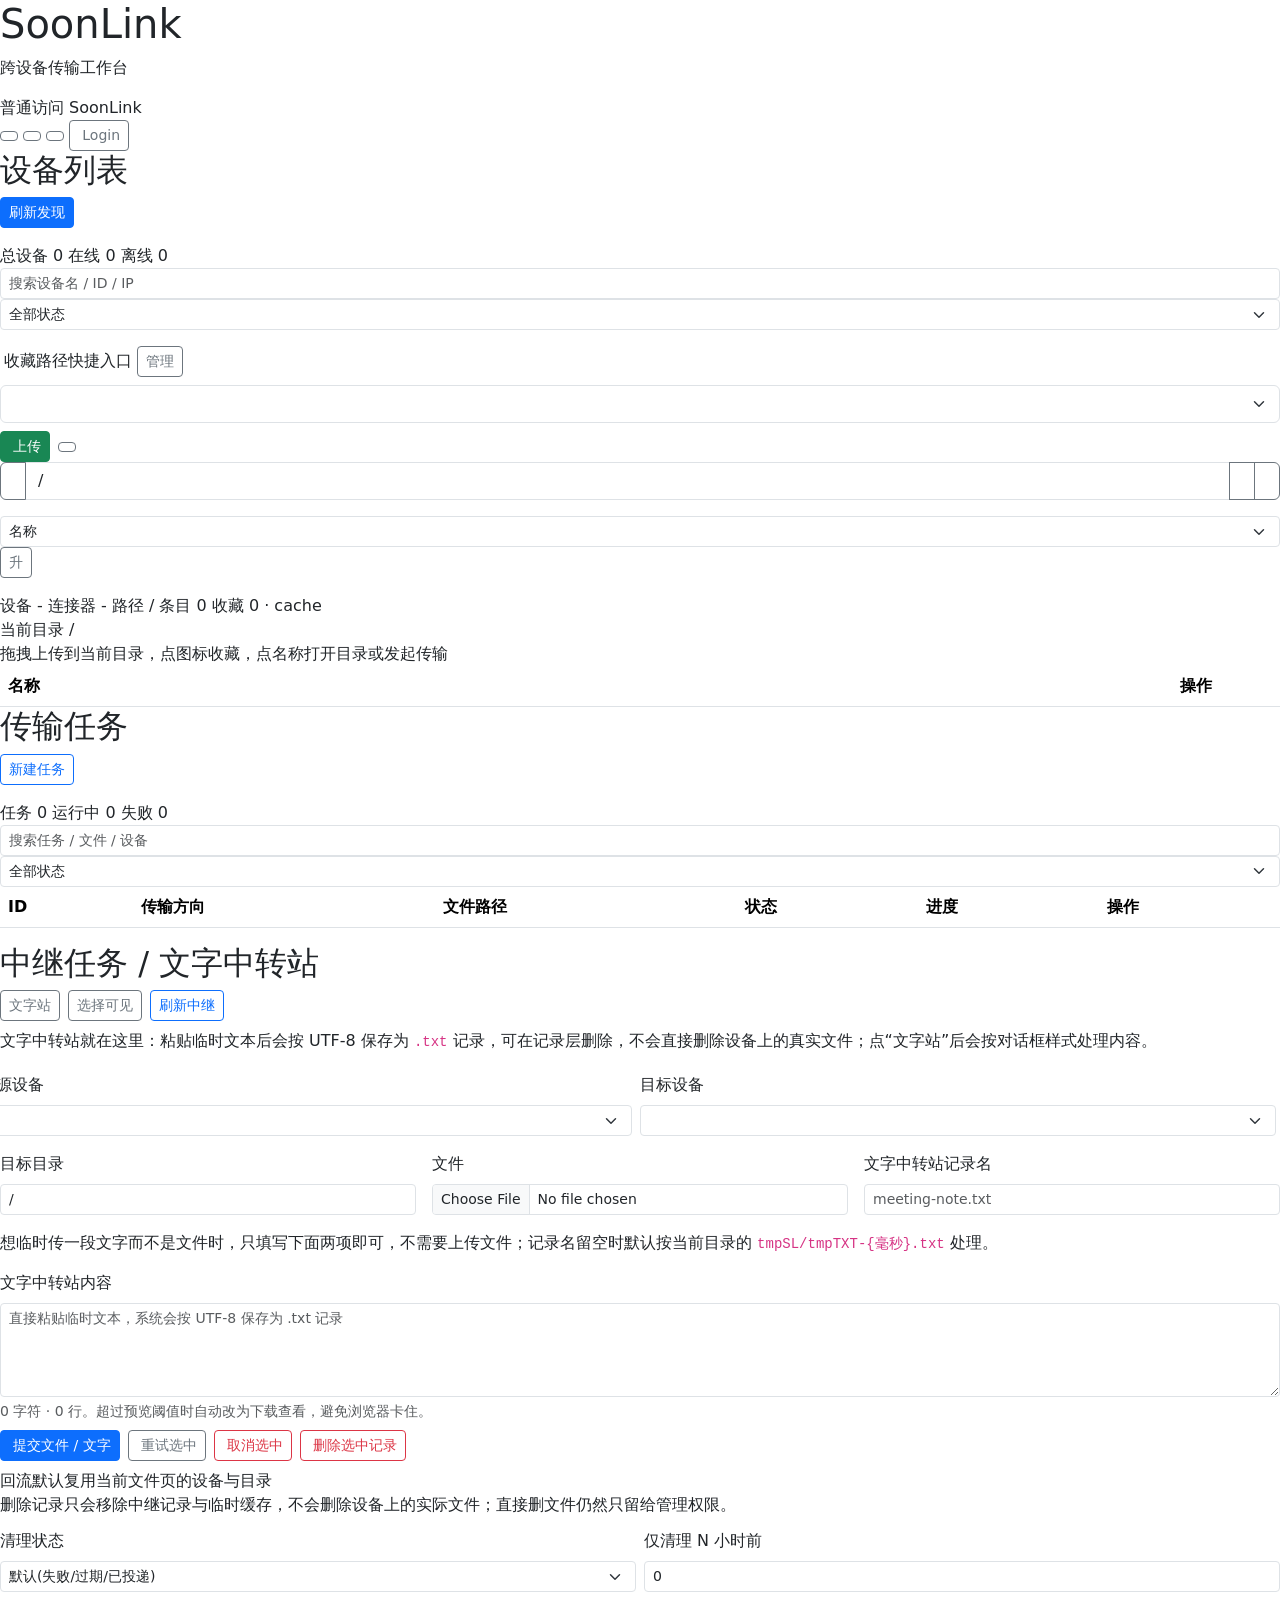
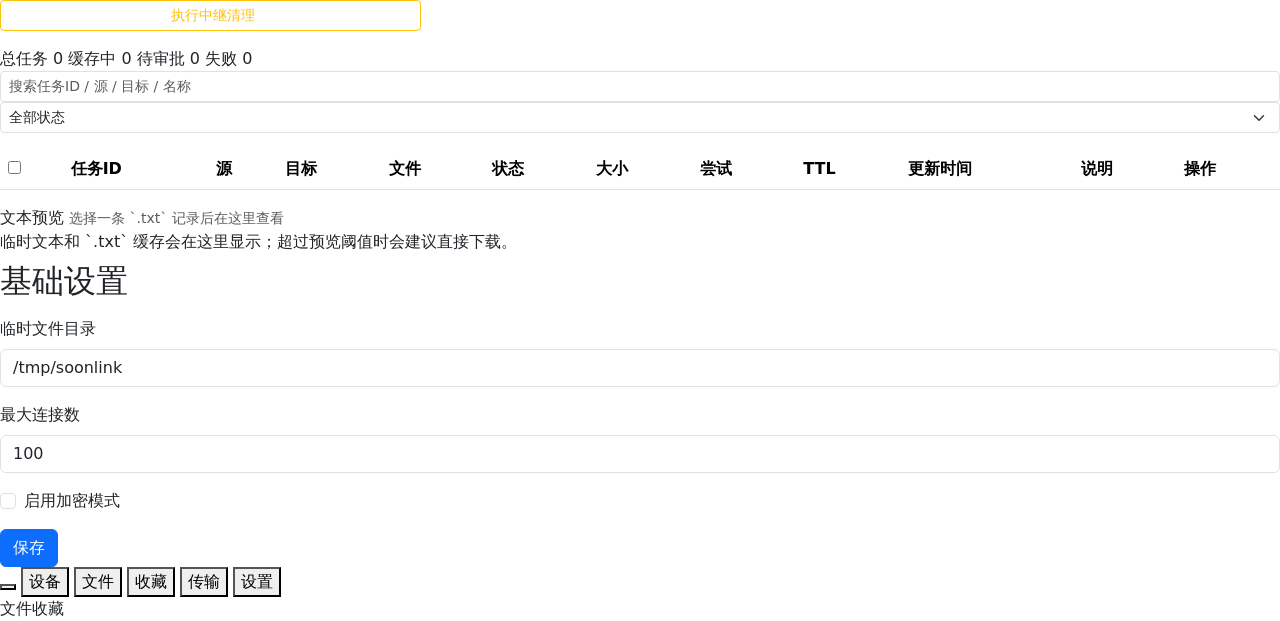
==== commit 220da0bd: "完善文字中转站缓存与会话式交互" ====
--- a/web/views/index.html
+++ b/web/views/index.html
@@ -256,8 +256,11 @@
                 </div>
                 <div class="app-card mt-3" data-capability="relay">
                     <div class="card-head">
-                        <h2>中继任务</h2>
+                        <h2>中继任务 / 文字中转站</h2>
                         <div class="d-flex gap-2">
+                            <button class="btn btn-sm btn-outline-secondary pd-fl-cc" type="button" id="relay-open-text-station-btn">
+                                <i class="bi bi-chat-dots"></i> 文字站
+                            </button>
                             <button class="btn btn-sm btn-outline-secondary pd-fl-cc" type="button" id="relay-select-visible-btn">
                                 <i class="bi bi-check2-square"></i> 选择可见
                             </button>
@@ -266,6 +269,7 @@
                             </button>
                         </div>
                     </div>
+                    <div class="section-note mt-2 mb-0">文字中转站就在这里：粘贴临时文本后会按 UTF-8 保存为 <code>.txt</code> 记录，可在记录层删除，不会直接删除设备上的真实文件；点“文字站”后会按对话框样式处理内容。</div>
                     <div class="row g-3 mt-1">
                         <div class="row g-2">
                             <div class="col-6">
@@ -286,18 +290,21 @@
                             <input class="form-control form-control-sm" type="file" id="relay-file-input">
                         </div>
                         <div class="col-md-4">
-                            <label for="relay-text-name" class="form-label">文本记录名</label>
+                            <label for="relay-text-name" class="form-label">文字中转站记录名</label>
                             <input class="form-control form-control-sm" id="relay-text-name" placeholder="meeting-note.txt">
                         </div>
                         <div class="col-12">
-                            <label for="relay-text-content" class="form-label">临时文本</label>
+                            <div class="section-note mb-0">想临时传一段文字而不是文件时，只填写下面两项即可，不需要上传文件；记录名留空时默认按当前目录的 <code>tmpSL/tmpTXT-{毫秒}.txt</code> 处理。</div>
+                        </div>
+                        <div class="col-12">
+                            <label for="relay-text-content" class="form-label">文字中转站内容</label>
                             <textarea class="form-control form-control-sm" id="relay-text-content" rows="4" placeholder="直接粘贴临时文本，系统会按 UTF-8 保存为 .txt 记录"></textarea>
                             <div class="form-text" id="relay-text-meta">0 字符 · 0 行。超过预览阈值时自动改为下载查看，避免浏览器卡住。</div>
                         </div>
                     </div>
                     <div class="d-flex gap-2 mt-2">
                         <button class="btn btn-sm btn-primary pd-fl-cc" type="button" id="relay-submit-btn">
-                            <i class="bi bi-cloud-arrow-up me-1"></i>提交到中继
+                            <i class="bi bi-cloud-arrow-up me-1"></i>提交文件 / 文字
                         </button>
                         <button class="btn btn-sm btn-outline-secondary pd-fl-cc" type="button" id="relay-retry-selected-btn">
                             <i class="bi bi-arrow-repeat me-1"></i>重试选中
@@ -941,6 +948,81 @@
         </div>
     </div>
 
+    <div class="modal fade" id="relay-text-station-modal" tabindex="-1" aria-hidden="true">
+        <div class="modal-dialog modal-xl modal-dialog-scrollable">
+            <div class="modal-content">
+                <div class="modal-header">
+                    <div>
+                        <h5 class="modal-title mb-1">文字中转站</h5>
+                        <div class="text-muted small">像短信会话一样查看、发送、下载、回流与删记录。</div>
+                    </div>
+                    <button type="button" class="btn-close" data-bs-dismiss="modal" aria-label="Close"></button>
+                </div>
+                <div class="modal-body">
+                    <div class="relay-text-station-layout">
+                        <div class="relay-text-station-sidebar">
+                            <div class="preview-head">
+                                <span>文字记录</span>
+                                <span class="text-muted small" id="relay-text-station-count">0 条</span>
+                            </div>
+                            <div class="relay-text-station-list" id="relay-text-station-list"></div>
+                        </div>
+                        <div class="relay-text-station-main">
+                            <div class="relay-text-station-thread">
+                                <div class="preview-head">
+                                    <div>
+                                        <div class="fw-semibold" id="relay-text-station-thread-title">选择一条文字记录</div>
+                                        <div class="text-muted small" id="relay-text-station-thread-meta">会显示来源、落点、大小与时间。</div>
+                                    </div>
+                                    <div class="d-flex gap-2 flex-wrap">
+                                        <button class="btn btn-sm btn-outline-secondary pd-fl-cc" type="button" id="relay-text-station-download-btn" disabled>
+                                            <i class="bi bi-download me-1"></i>下载缓存
+                                        </button>
+                                        <button class="btn btn-sm btn-outline-primary pd-fl-cc" type="button" id="relay-text-station-restore-btn" disabled>
+                                            <i class="bi bi-arrow-down-square me-1"></i>回流到当前目录
+                                        </button>
+                                        <button class="btn btn-sm btn-outline-danger pd-fl-cc" type="button" id="relay-text-station-delete-btn" disabled>
+                                            <i class="bi bi-trash3 me-1"></i>删除记录
+                                        </button>
+                                    </div>
+                                </div>
+                                <div class="relay-text-station-stream" id="relay-text-station-stream">
+                                    <div class="transfer-preview-empty relay-text-station-empty" id="relay-text-station-empty">选择左侧记录后，会在这里按会话气泡展示内容；超过预览阈值时可直接下载。</div>
+                                    <div class="relay-text-bubble" id="relay-text-station-bubble" hidden>
+                                        <div class="relay-text-bubble-meta" id="relay-text-station-bubble-meta"></div>
+                                        <pre class="relay-text-bubble-text" id="relay-text-station-bubble-text"></pre>
+                                    </div>
+                                </div>
+                            </div>
+                            <div class="relay-text-compose">
+                                <div class="row g-2">
+                                    <div class="col-md-4">
+                                        <label for="relay-modal-source-device" class="form-label">源设备</label>
+                                        <select class="form-select form-select-sm" id="relay-modal-source-device"></select>
+                                    </div>
+                                    <div class="col-md-8">
+                                        <label for="relay-modal-text-name" class="form-label">记录名</label>
+                                        <input class="form-control form-control-sm" id="relay-modal-text-name" placeholder="留空则自动生成 tmpTXT-{毫秒}.txt">
+                                    </div>
+                                    <div class="col-12">
+                                        <label for="relay-modal-text-content" class="form-label">文字内容</label>
+                                        <textarea class="form-control form-control-sm" id="relay-modal-text-content" rows="5" placeholder="像发短信一样输入文本，发送后默认按当前目录的 tmpSL/tmpTXT-{毫秒}.txt 处理。"></textarea>
+                                    </div>
+                                </div>
+                                <div class="d-flex gap-2 align-items-center justify-content-between flex-wrap mt-2">
+                                    <div class="relay-text-compose-meta" id="relay-modal-text-meta">0 字符 · 0 行</div>
+                                    <button class="btn btn-sm btn-primary pd-fl-cc" type="button" id="relay-modal-submit-btn">
+                                        <i class="bi bi-send me-1"></i>发送文字
+                                    </button>
+                                </div>
+                            </div>
+                        </div>
+                    </div>
+                </div>
+            </div>
+        </div>
+    </div>
+
     <script src="https://cdn.jsdelivr.net/npm/bootstrap@5.2.3/dist/js/bootstrap.bundle.min.js"></script>
     <script src="/static/js/icons.js"></script>
     <script src="/static/js/main.js"></script>
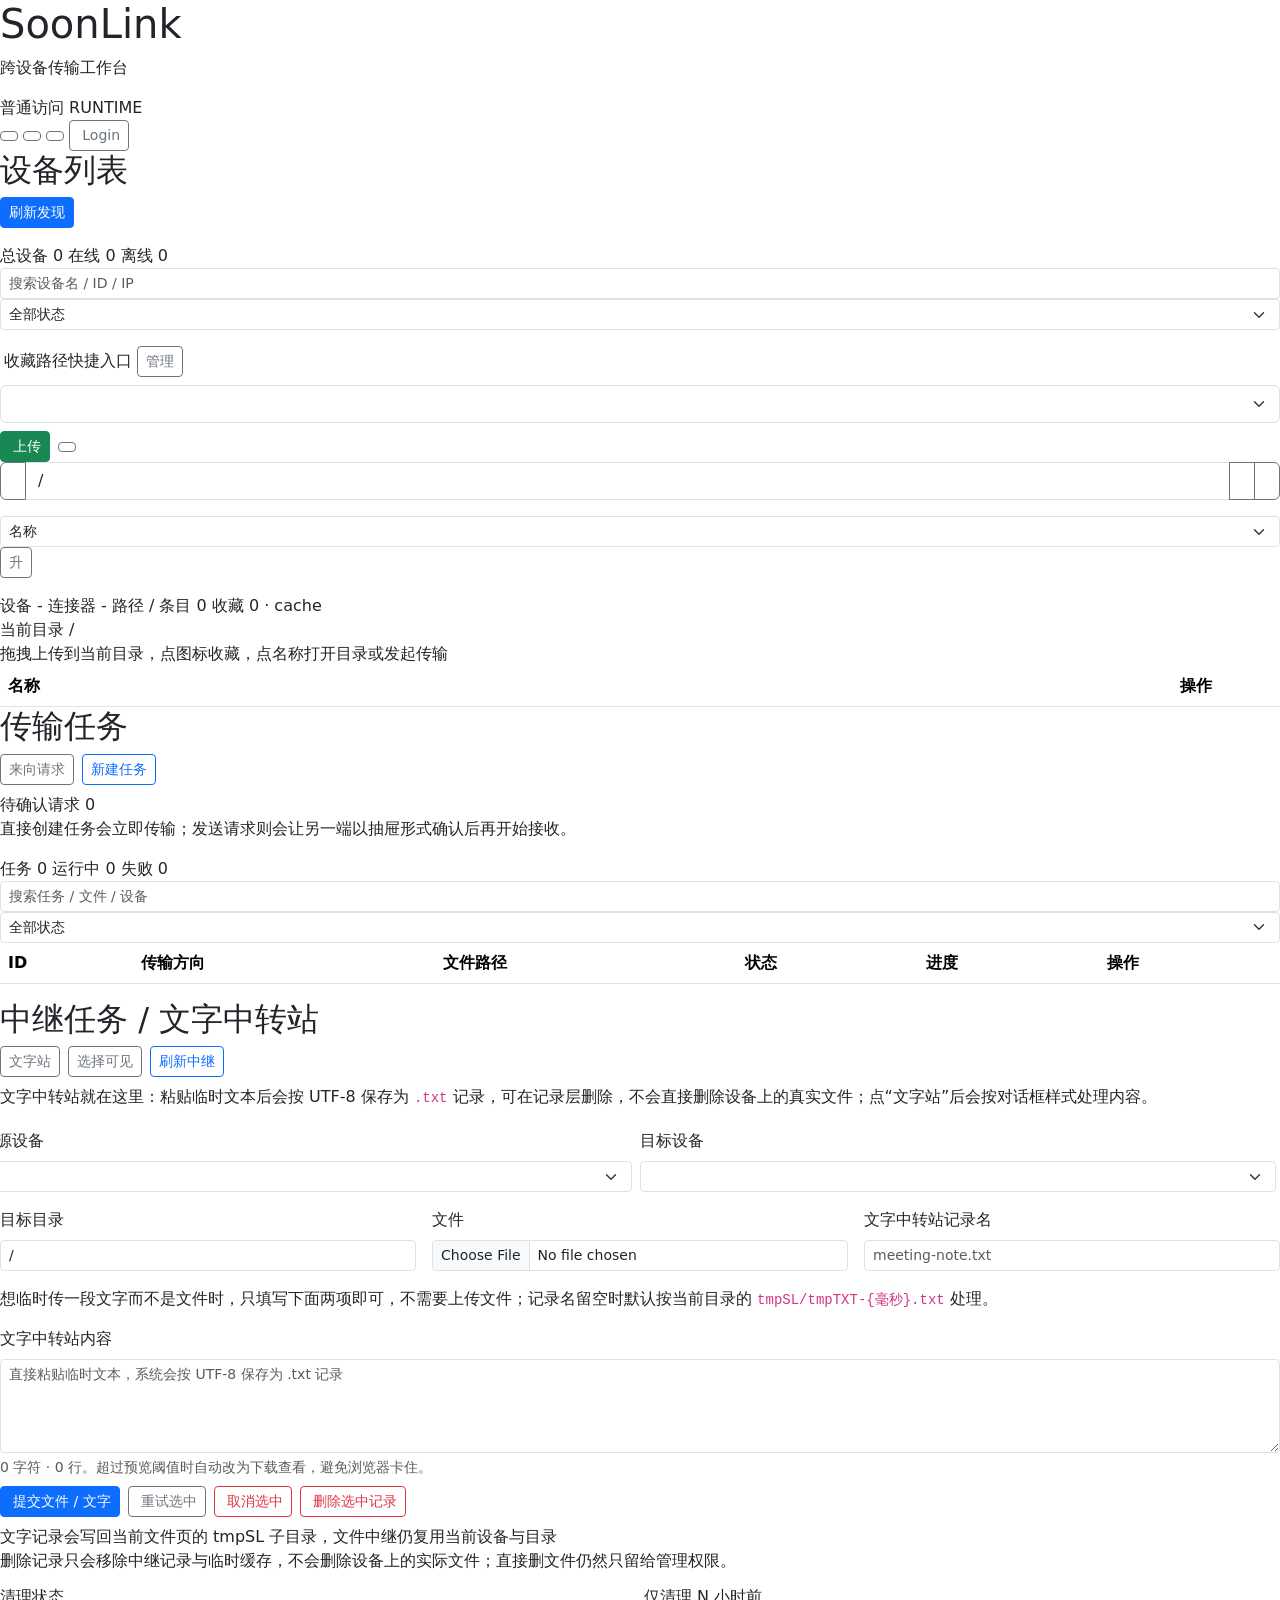
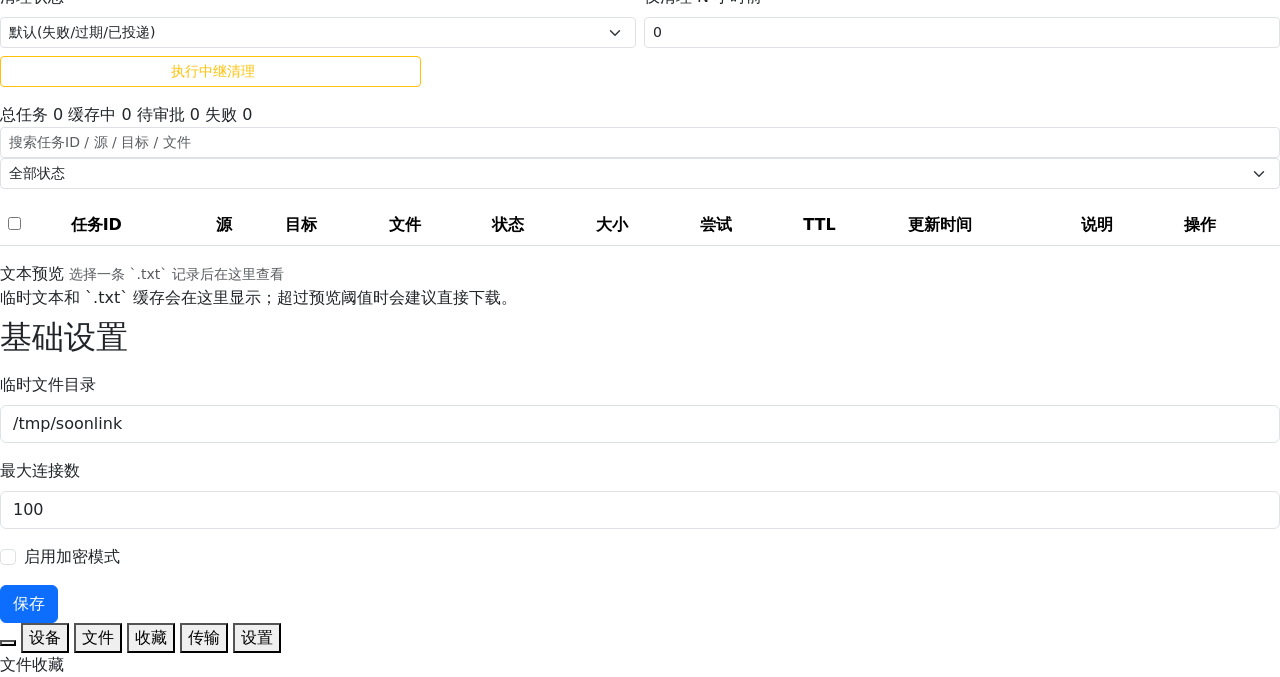
==== commit 630a3d9e: "feat: add transfer request inbox and app shell" ====
--- a/web/views/index.html
+++ b/web/views/index.html
@@ -2,12 +2,19 @@
 <html lang="zh-CN">
 <head>
     <meta charset="UTF-8">
-    <meta name="viewport" content="width=device-width, initial-scale=1.0">
+    <meta name="viewport" content="width=device-width, initial-scale=1.0, viewport-fit=cover">
+    <meta name="theme-color" content="#1d4ed8">
+    <meta name="apple-mobile-web-app-capable" content="yes">
+    <meta name="apple-mobile-web-app-status-bar-style" content="default">
+    <meta name="apple-mobile-web-app-title" content="SoonLink">
     <title>{{.Title}}</title>
+    <link rel="manifest" href="/manifest.webmanifest">
+    <link rel="icon" type="image/svg+xml" href="/static/icons/app-icon.svg">
+    <link rel="apple-touch-icon" href="/static/icons/app-icon.svg">
     <link rel="stylesheet" href="/static/css/style.css">
     <link rel="stylesheet" href="https://cdn.jsdelivr.net/npm/bootstrap@5.2.3/dist/css/bootstrap.min.css">
 </head>
-<body class="soonlink-app" data-role-variant="remote" data-product-line="soonlink" data-time-mode="light">
+<body class="soonlink-app" data-role-variant="remote" data-time-mode="light">
     <div class="app-shell">
         <header class="app-header" id="main-app-header">
             <div class="app-header-brand">
@@ -20,7 +27,7 @@
             <div class="app-header-actions">
                 <div class="app-header-context" id="app-header-context">
                     <span class="pill" id="mode-pill">普通访问</span>
-                    <span class="pill" id="runtime-pill">SoonLink</span>
+                    <span class="pill" id="edition-pill">RUNTIME</span>
                 </div>
                 <div class="app-header-controls">
                     <button type="button" class="btn btn-sm btn-outline-secondary theme-switch-btn pd-fl-cc pd-asr1" id="theme-toggle-btn" title="切换主题模式">
@@ -216,9 +223,20 @@
                 <div class="app-card">
                     <div class="card-head">
                         <h2>传输任务</h2>
-                        <button class="btn btn-sm btn-outline-primary pd-fl-cc" type="button" id="open-transfer-modal">
-                            <i class="bi bi-plus-circle"></i> 新建任务
-                        </button>
+                        <div class="d-flex gap-2 flex-wrap">
+                            <button class="btn btn-sm btn-outline-secondary pd-fl-cc" type="button" id="open-transfer-request-drawer">
+                                <i class="bi bi-inboxes"></i> 来向请求
+                            </button>
+                            <button class="btn btn-sm btn-outline-primary pd-fl-cc" type="button" id="open-transfer-modal">
+                                <i class="bi bi-plus-circle"></i> 新建任务
+                            </button>
+                        </div>
+                    </div>
+                    <div class="toolbar-row mt-2">
+                        <div class="stat-chips">
+                            <span class="stat-chip" id="transfer-requests-pending-chip">待确认请求 0</span>
+                        </div>
+                        <div class="section-note mb-0">直接创建任务会立即传输；发送请求则会让另一端以抽屉形式确认后再开始接收。</div>
                     </div>
                     <div class="toolbar-row mt-3">
                         <div class="stat-chips">
@@ -316,7 +334,7 @@
                             <i class="bi bi-trash3 me-1"></i>删除选中记录
                         </button>
                     </div>
-                    <p class="section-note mt-2 mb-0" id="relay-restore-hint">回流默认复用当前文件页的设备与目录</p>
+                    <p class="section-note mt-2 mb-0" id="relay-restore-hint">文字记录会写回当前文件页的 tmpSL 子目录，文件中继仍复用当前设备与目录</p>
                     <p class="section-note mb-0">删除记录只会移除中继记录与临时缓存，不会删除设备上的实际文件；直接删文件仍然只留给管理权限。</p>
                     <div class="row g-2 mt-1">
 
@@ -351,7 +369,7 @@
                             <span class="stat-chip" id="relay-failed-chip">失败 0</span>
                         </div>
                         <div class="filter-group">
-                            <input class="form-control form-control-sm" id="relay-search-input" placeholder="搜索任务ID / 源 / 目标 / 名称">
+                            <input class="form-control form-control-sm" id="relay-search-input" placeholder="搜索任务ID / 源 / 目标 / 文件">
                             <select class="form-select form-select-sm" id="relay-status-filter">
                                 <option value="all">全部状态</option>
                                 <option value="cached">cached</option>
@@ -499,43 +517,10 @@
                             <div class="col-md-8" data-capability="activeDiscovery">
                                 <label for="admin-discovery-advertise-ip" class="form-label">发现通告IP</label>
                                 <input type="text" class="form-control" id="admin-discovery-advertise-ip" placeholder="留空时自动优先选择局域网 IPv4">
-                                <div class="form-text">留空时按环境自动选择地址；Core 默认通过 UDP 广播做简易互发现。</div>
+                                <div class="form-text">留空时按环境自动选择地址；仅在支持主动发现的版本中生效。</div>
                             </div>
                             <div class="col-12">
-                                <div class="form-text" id="admin-discovery-mode-hint">Core 默认走 UDP 广播简易互发现，发现到的设备需手动记住后才会登记。</div>
-                            </div>
-                            <div class="col-12" id="admin-active-discovery-disabled-panel" style="display: none;">
-                                <div class="border rounded-3 p-3 bg-body-tertiary">
-                                    <div class="d-flex flex-wrap justify-content-between align-items-start gap-2">
-                                        <div>
-                                            <div class="fw-semibold">主动发现配置</div>
-                                            <div class="form-text mt-1">当前运行态未开放主动发现配置项时，请在上方发现状态卡复制本机端点或登记命令，发给其他设备手动接入。</div>
-                                        </div>
-                                        <span class="badge text-bg-secondary">当前运行态固定关闭</span>
-                                    </div>
-                                    <div class="row g-3 mt-1">
-                                        <div class="col-md-4">
-                                            <label class="form-label">UDP发现端口</label>
-                                            <input type="number" class="form-control" value="19090" disabled>
-                                            <div class="form-text">当前运行态未开放主动发现端口配置。</div>
-                                        </div>
-                                        <div class="col-md-8">
-                                            <label class="form-label">发现通告IP</label>
-                                            <input type="text" class="form-control" value="通过本机端点与登记命令对外提供" disabled>
-                                            <div class="form-text">系统仍会自动整理本机端点，供其他设备手动登记。</div>
-                                        </div>
-                                        <div class="col-12 d-flex flex-wrap gap-3">
-                                            <div class="form-check">
-                                                <input class="form-check-input" type="checkbox" disabled>
-                                                <label class="form-check-label">启用 mDNS</label>
-                                            </div>
-                                            <div class="form-check">
-                                                <input class="form-check-input" type="checkbox" disabled>
-                                                <label class="form-check-label">允许 UDP 广播被发现</label>
-                                            </div>
-                                        </div>
-                                    </div>
-                                </div>
+                                <div class="form-text" id="admin-discovery-mode-hint">留空通告IP时，SoonLink 会自动优先选择局域网地址。</div>
                             </div>
                             <div class="col-md-4" data-capability="relay">
                                 <label for="admin-relay-retention-hours" class="form-label">中继保留时长（小时）</label>
@@ -577,7 +562,7 @@
                             </div>
                         </div>
                         <div class="mt-3 d-flex flex-wrap gap-3">
-                            <div class="form-check" data-capability="mdnsDiscovery">
+                            <div class="form-check" data-capability="activeDiscovery">
                                 <input class="form-check-input" type="checkbox" id="admin-enable-mdns">
                                 <label class="form-check-label" for="admin-enable-mdns">启用 mDNS</label>
                             </div>
@@ -607,9 +592,9 @@
                         </button>
                     </div>
                     <div class="mt-3 d-flex flex-wrap gap-2">
-                        <span class="stat-chip" id="admin-discovery-mode-chip">简易互发现</span>
-                        <span class="stat-chip" id="admin-discovery-broadcast-chip">UDP广播关闭</span>
-                        <span class="stat-chip" id="admin-discovery-mdns-chip">mDNS关闭</span>
+                        <span class="stat-chip" id="admin-discovery-mode-chip">主动发现</span>
+                        <span class="stat-chip" id="admin-discovery-broadcast-chip">UDP广播开启</span>
+                        <span class="stat-chip" id="admin-discovery-mdns-chip">mDNS开启</span>
                     </div>
                     <div class="row g-3 mt-1">
                         <div class="col-md-4">
@@ -653,7 +638,7 @@
                         </div>
                         <div class="form-text mt-2" id="admin-status-register-note">在另一台设备执行模板命令即可手动登记当前节点。</div>
                     </div>
-                    <div class="form-text mt-3" id="admin-status-discovery-note">Core 默认通过 UDP 广播对外可发现，但发现结果仍需手动记住后才会登记。</div>
+                    <div class="form-text mt-3" id="admin-status-discovery-note">当前节点会自动优先选择局域网地址并参与主动发现。</div>
                 </div>
                 <div class="app-card mt-3">
                     <div class="card-head">
@@ -879,8 +864,10 @@
                                                     <input type="text" class="form-control form-control-sm" id="transfer-target-path" value="/">
                                                 </div>
                                                 <div class="section-note mt-2" id="transfer-target-summary">目录任务会保留源目录树结构。</div>
+                                                <div class="section-note mt-2">想先让对端确认，再开始接收时，直接点下方“发送请求”。</div>
                                                 <div class="transfer-submit-row mt-3">
                                                     <button type="button" class="btn btn-outline-primary btn-sm" id="transfer-btn"><i class="bi bi-check-lg me-1"></i>创建任务</button>
+                                                    <button type="button" class="btn btn-primary btn-sm" id="transfer-request-btn"><i class="bi bi-send-check me-1"></i>发送请求</button>
                                                 </div>
                                             </form>
                                         </div>
@@ -896,6 +883,27 @@
                     </button>
                     <button type="button" class="btn btn-secondary btn-sm" data-bs-dismiss="modal">取消</button>
                 </div>
+            </div>
+        </div>
+    </div>
+
+    <div class="offcanvas offcanvas-end transfer-request-drawer" tabindex="-1" id="transfer-request-drawer" aria-labelledby="transfer-request-drawer-title">
+        <div class="offcanvas-header">
+            <div>
+                <h5 class="offcanvas-title mb-1" id="transfer-request-drawer-title">另一端发送文件请求</h5>
+                <div class="text-muted small">新的来向请求会自动从这里弹出，确认后才会真正登记为传输任务。</div>
+            </div>
+            <button type="button" class="btn-close" data-bs-dismiss="offcanvas" aria-label="Close"></button>
+        </div>
+        <div class="offcanvas-body">
+            <div class="transfer-request-drawer-head">
+                <span class="stat-chip" id="transfer-request-drawer-count">待确认 0</span>
+                <button class="btn btn-sm btn-outline-secondary pd-fl-cc" type="button" id="transfer-request-drawer-refresh-btn">
+                    <i class="bi bi-arrow-repeat me-1"></i>刷新
+                </button>
+            </div>
+            <div class="transfer-request-drawer-list mt-3" id="transfer-request-drawer-list">
+                <div class="transfer-request-empty">当前没有待确认的来向传输请求。</div>
             </div>
         </div>
     </div>
@@ -979,7 +987,7 @@
                                             <i class="bi bi-download me-1"></i>下载缓存
                                         </button>
                                         <button class="btn btn-sm btn-outline-primary pd-fl-cc" type="button" id="relay-text-station-restore-btn" disabled>
-                                            <i class="bi bi-arrow-down-square me-1"></i>回流到当前目录
+                                            <i class="bi bi-arrow-down-square me-1"></i>回流到当前目录/tmpSL
                                         </button>
                                         <button class="btn btn-sm btn-outline-danger pd-fl-cc" type="button" id="relay-text-station-delete-btn" disabled>
                                             <i class="bi bi-trash3 me-1"></i>删除记录
@@ -1025,6 +1033,7 @@
 
     <script src="https://cdn.jsdelivr.net/npm/bootstrap@5.2.3/dist/js/bootstrap.bundle.min.js"></script>
     <script src="/static/js/icons.js"></script>
+    <script src="/static/js/pwa.js"></script>
     <script src="/static/js/main.js"></script>
 </body>
 </html>
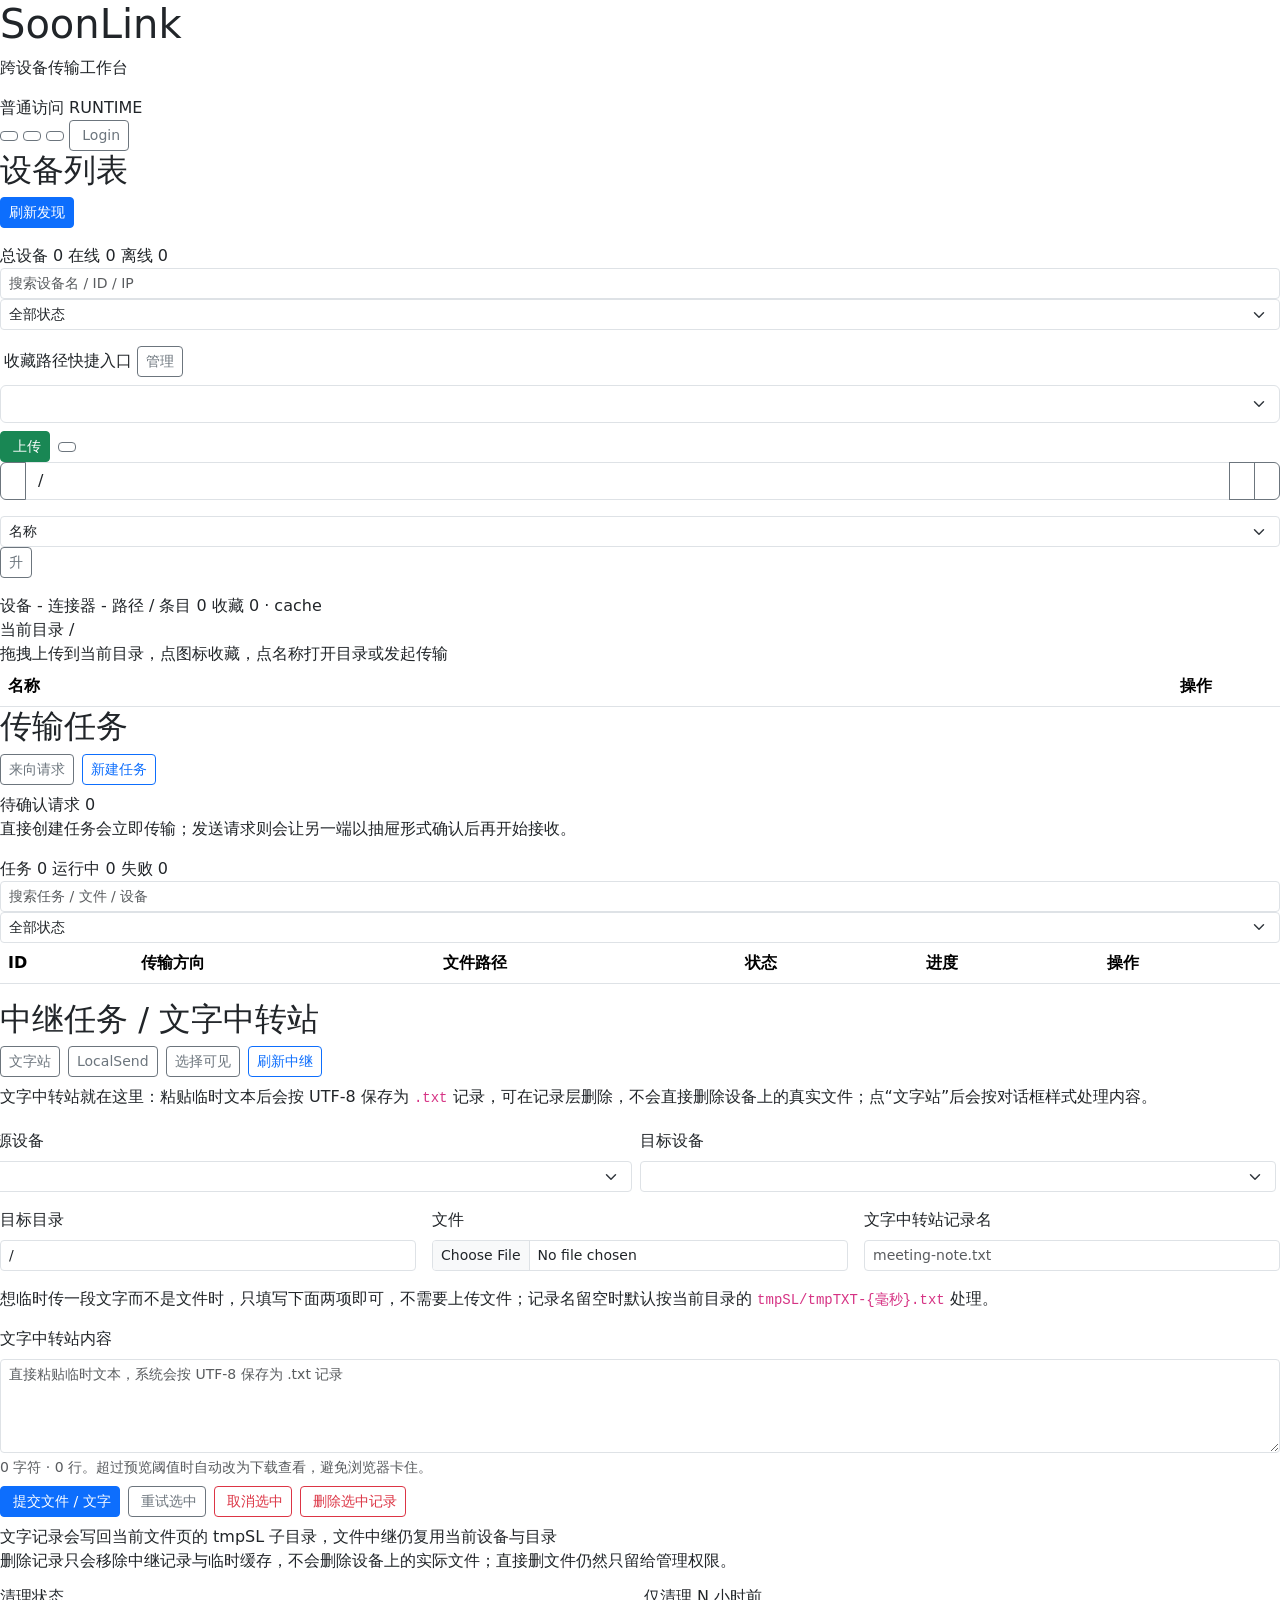
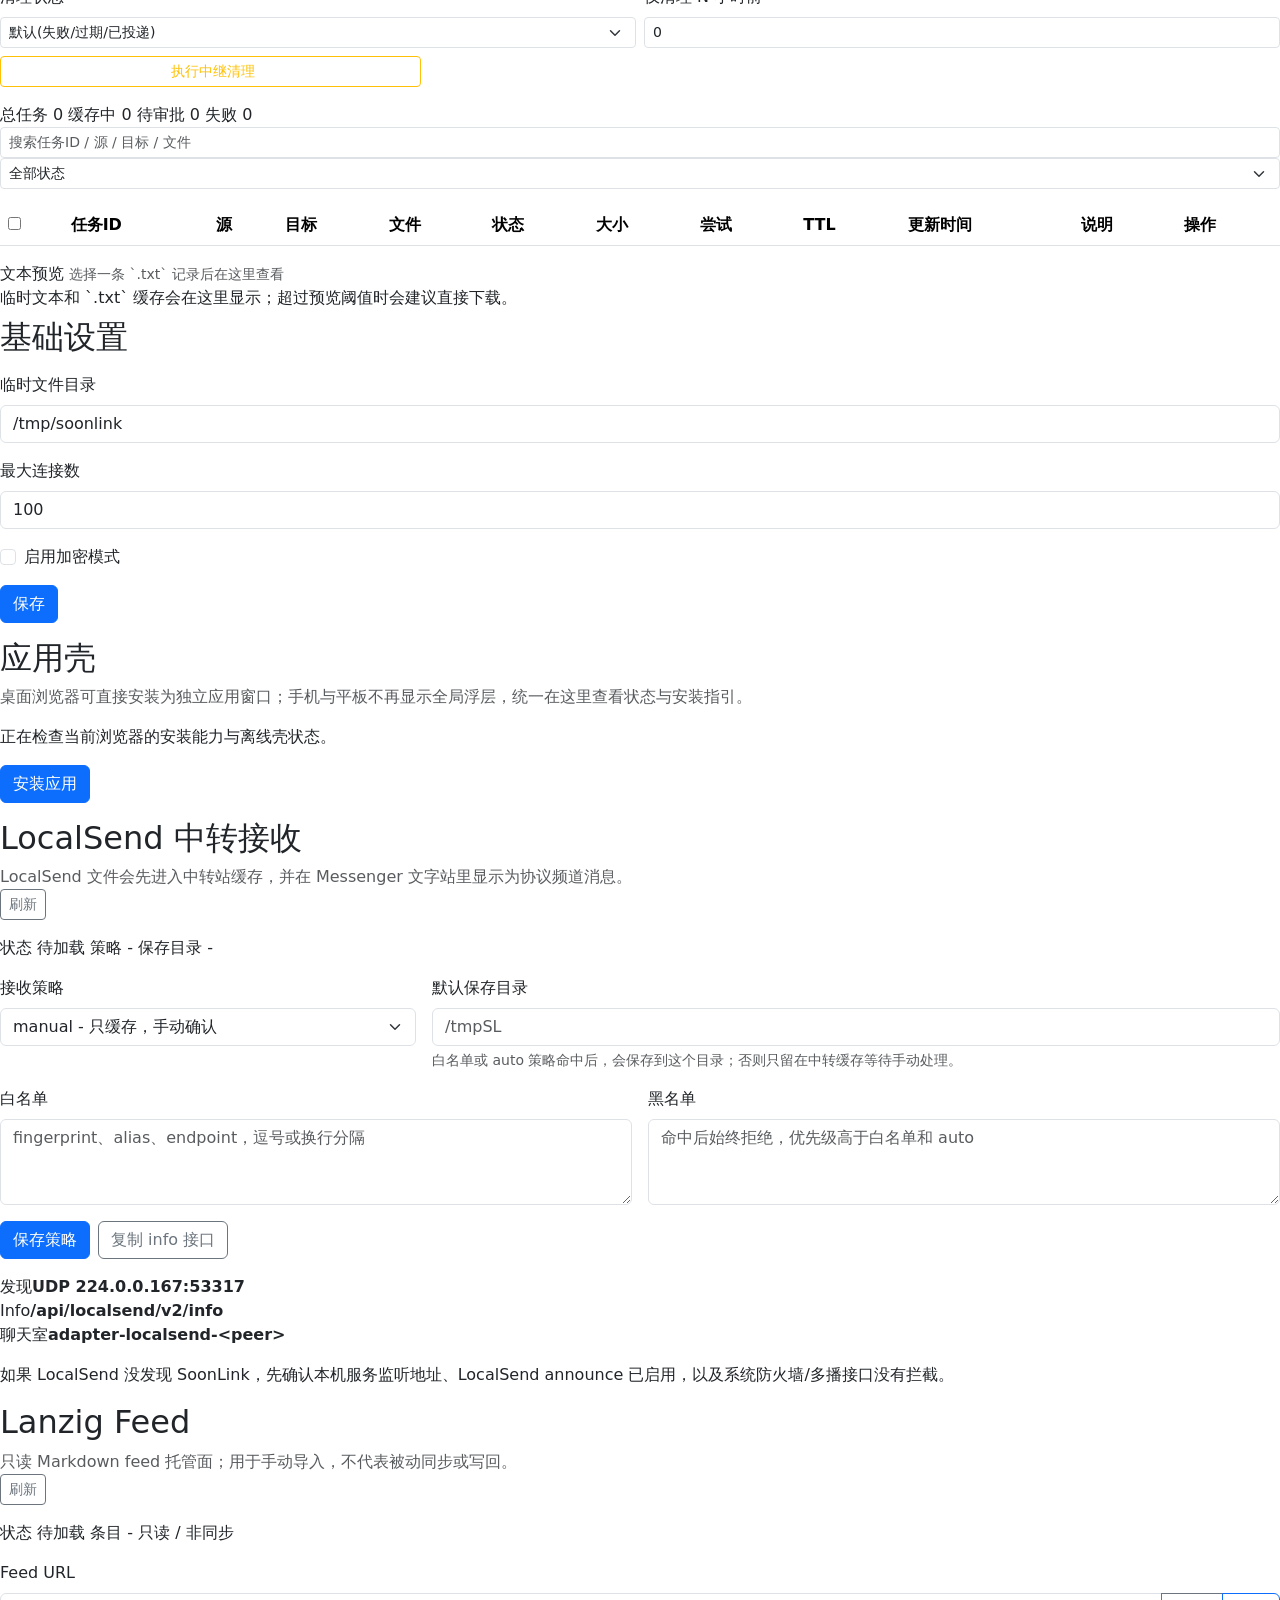
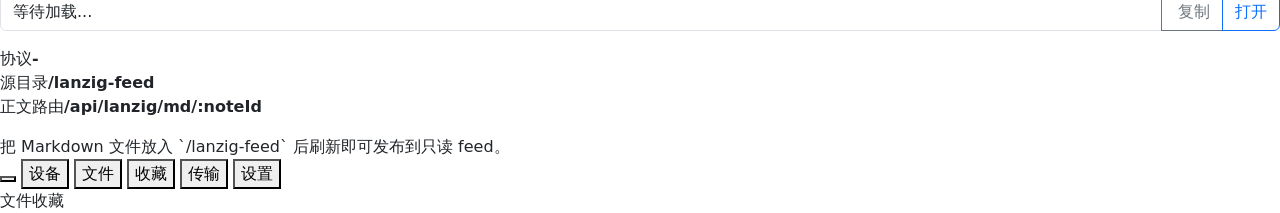
==== commit ebeb56f8: "feat: ship core relay localsend runtime hardening" ====
--- a/web/views/index.html
+++ b/web/views/index.html
@@ -279,6 +279,9 @@
                             <button class="btn btn-sm btn-outline-secondary pd-fl-cc" type="button" id="relay-open-text-station-btn">
                                 <i class="bi bi-chat-dots"></i> 文字站
                             </button>
+                            <button class="btn btn-sm btn-outline-secondary pd-fl-cc" type="button" id="relay-open-localsend-policy-btn">
+                                <i class="bi bi-broadcast-pin"></i> LocalSend
+                            </button>
                             <button class="btn btn-sm btn-outline-secondary pd-fl-cc" type="button" id="relay-select-visible-btn">
                                 <i class="bi bi-check2-square"></i> 选择可见
                             </button>
@@ -415,6 +418,9 @@
                             <button class="btn btn-sm btn-outline-secondary pd-fl-cc" type="button" id="relay-preview-download-btn" hidden>
                                 <i class="bi bi-download me-1"></i>下载缓存
                             </button>
+                            <button class="btn btn-sm btn-outline-secondary pd-fl-cc" type="button" id="relay-preview-copy-btn" hidden>
+                                <i class="bi bi-copy me-1"></i>复制原文
+                            </button>
                             <button class="btn btn-sm btn-outline-secondary pd-fl-cc" type="button" id="relay-preview-clear-btn" hidden>
                                 <i class="bi bi-x-lg me-1"></i>清空预览
                             </button>
@@ -469,6 +475,101 @@
                         </div>
                         <button type="submit" class="btn btn-primary">保存</button>
                     </form>
+                </div>
+                <div class="app-card mt-3" id="soonlink-pwa-settings-card">
+                    <h2>应用壳</h2>
+                    <p class="text-muted mb-0">桌面浏览器可直接安装为独立应用窗口；手机与平板不再显示全局浮层，统一在这里查看状态与安装指引。</p>
+                    <div id="soonlink-pwa-shell" class="soonlink-pwa-shell soonlink-pwa-settings-shell mt-3">
+                        <div class="soonlink-pwa-surface-copy">
+                            <div id="soonlink-pwa-status" class="soonlink-pwa-status" aria-live="polite"></div>
+                            <p id="soonlink-pwa-note" class="soonlink-pwa-note">正在检查当前浏览器的安装能力与离线壳状态。</p>
+                        </div>
+                        <button type="button" class="btn btn-primary soonlink-pwa-install-btn" id="soonlink-pwa-install-btn">安装应用</button>
+                    </div>
+                </div>
+                <div class="app-card mt-3" id="localsend-policy-settings-card" data-capability="relay">
+                    <div class="card-head stacked-mobile">
+                        <div>
+                            <h2>LocalSend 中转接收</h2>
+                            <p class="text-muted mb-0">LocalSend 文件会先进入中转站缓存，并在 Messenger 文字站里显示为协议频道消息。</p>
+                        </div>
+                        <button class="btn btn-sm btn-outline-secondary pd-fl-cc" type="button" id="localsend-policy-refresh-btn">
+                            <i class="bi bi-arrow-clockwise"></i>刷新
+                        </button>
+                    </div>
+                    <div class="stat-chips mt-3">
+                        <span class="stat-chip" id="localsend-policy-status-chip">状态 待加载</span>
+                        <span class="stat-chip" id="localsend-policy-mode-chip">策略 -</span>
+                        <span class="stat-chip" id="localsend-policy-save-chip">保存目录 -</span>
+                    </div>
+                    <form id="localsend-policy-form" class="mt-3">
+                        <div class="row g-3">
+                            <div class="col-md-4">
+                                <label for="localsend-accept-policy" class="form-label">接收策略</label>
+                                <select class="form-select" id="localsend-accept-policy">
+                                    <option value="manual">manual - 只缓存，手动确认</option>
+                                    <option value="whitelist">whitelist - 白名单自动保存</option>
+                                    <option value="auto">auto - 非黑名单自动保存</option>
+                                    <option value="reject">reject - 全部拒绝</option>
+                                </select>
+                            </div>
+                            <div class="col-md-8">
+                                <label for="localsend-default-save-dir" class="form-label">默认保存目录</label>
+                                <input class="form-control" id="localsend-default-save-dir" placeholder="/tmpSL">
+                                <div class="form-text">白名单或 auto 策略命中后，会保存到这个目录；否则只留在中转缓存等待手动处理。</div>
+                            </div>
+                            <div class="col-md-6">
+                                <label for="localsend-whitelist" class="form-label">白名单</label>
+                                <textarea class="form-control" id="localsend-whitelist" rows="3" placeholder="fingerprint、alias、endpoint，逗号或换行分隔"></textarea>
+                            </div>
+                            <div class="col-md-6">
+                                <label for="localsend-blacklist" class="form-label">黑名单</label>
+                                <textarea class="form-control" id="localsend-blacklist" rows="3" placeholder="命中后始终拒绝，优先级高于白名单和 auto"></textarea>
+                            </div>
+                        </div>
+                        <div class="d-flex flex-wrap gap-2 mt-3">
+                            <button class="btn btn-primary" type="submit" id="localsend-policy-save-btn">保存策略</button>
+                            <button class="btn btn-outline-secondary" type="button" id="localsend-policy-copy-info-btn">复制 info 接口</button>
+                        </div>
+                    </form>
+                    <div class="lanzig-feed-meta mt-3">
+                        <div><span>发现</span><strong id="localsend-discovery-route">UDP 224.0.0.167:53317</strong></div>
+                        <div><span>Info</span><strong id="localsend-info-route">/api/localsend/v2/info</strong></div>
+                        <div><span>聊天室</span><strong id="localsend-room-route">adapter-localsend-&lt;peer&gt;</strong></div>
+                    </div>
+                    <p class="section-note mt-3 mb-0" id="localsend-policy-note">如果 LocalSend 没发现 SoonLink，先确认本机服务监听地址、LocalSend announce 已启用，以及系统防火墙/多播接口没有拦截。</p>
+                </div>
+                <div class="app-card mt-3" id="lanzig-feed-settings-card">
+                    <div class="card-head stacked-mobile">
+                        <div>
+                            <h2>Lanzig Feed</h2>
+                            <p class="text-muted mb-0">只读 Markdown feed 托管面；用于手动导入，不代表被动同步或写回。</p>
+                        </div>
+                        <button class="btn btn-sm btn-outline-secondary pd-fl-cc" type="button" id="lanzig-feed-refresh-btn">
+                            <i class="bi bi-arrow-clockwise"></i>刷新
+                        </button>
+                    </div>
+                    <div class="stat-chips mt-3">
+                        <span class="stat-chip" id="lanzig-feed-status-chip">状态 待加载</span>
+                        <span class="stat-chip" id="lanzig-feed-count-chip">条目 -</span>
+                        <span class="stat-chip" id="lanzig-feed-mode-chip">只读 / 非同步</span>
+                    </div>
+                    <div class="mt-3">
+                        <label for="lanzig-feed-url" class="form-label">Feed URL</label>
+                        <div class="input-group">
+                            <input type="text" class="form-control" id="lanzig-feed-url" readonly value="等待加载...">
+                            <button class="btn btn-outline-secondary" type="button" id="lanzig-feed-copy-btn">
+                                <i class="bi bi-copy me-1"></i>复制
+                            </button>
+                            <button class="btn btn-outline-primary" type="button" id="lanzig-feed-open-btn">打开</button>
+                        </div>
+                    </div>
+                    <div class="lanzig-feed-meta mt-3">
+                        <div><span>协议</span><strong id="lanzig-feed-protocol">-</strong></div>
+                        <div><span>源目录</span><strong id="lanzig-feed-source-path">/lanzig-feed</strong></div>
+                        <div><span>正文路由</span><strong id="lanzig-feed-markdown-route">/api/lanzig/md/:noteId</strong></div>
+                    </div>
+                    <p class="section-note mt-3 mb-0" id="lanzig-feed-note">把 Markdown 文件放入 `/lanzig-feed` 后刷新即可发布到只读 feed。</p>
                 </div>
             </section>
 
@@ -961,8 +1062,8 @@
             <div class="modal-content">
                 <div class="modal-header">
                     <div>
-                        <h5 class="modal-title mb-1">文字中转站</h5>
-                        <div class="text-muted small">像短信会话一样查看、发送、下载、回流与删记录。</div>
+                        <h5 class="modal-title mb-1">Messenger 文字中转站</h5>
+                        <div class="text-muted small">按会话查看文字、来向传输请求和自提确认；默认会话会追加到同一个 txt。</div>
                     </div>
                     <button type="button" class="btn-close" data-bs-dismiss="modal" aria-label="Close"></button>
                 </div>
@@ -970,8 +1071,8 @@
                     <div class="relay-text-station-layout">
                         <div class="relay-text-station-sidebar">
                             <div class="preview-head">
-                                <span>文字记录</span>
-                                <span class="text-muted small" id="relay-text-station-count">0 条</span>
+                                <span>会话 / 文字记录</span>
+                                <span class="text-muted small" id="relay-text-station-count">0 个</span>
                             </div>
                             <div class="relay-text-station-list" id="relay-text-station-list"></div>
                         </div>
@@ -986,6 +1087,9 @@
                                         <button class="btn btn-sm btn-outline-secondary pd-fl-cc" type="button" id="relay-text-station-download-btn" disabled>
                                             <i class="bi bi-download me-1"></i>下载缓存
                                         </button>
+                                        <button class="btn btn-sm btn-outline-secondary pd-fl-cc" type="button" id="relay-text-station-copy-btn" disabled>
+                                            <i class="bi bi-copy me-1"></i>复制原文
+                                        </button>
                                         <button class="btn btn-sm btn-outline-primary pd-fl-cc" type="button" id="relay-text-station-restore-btn" disabled>
                                             <i class="bi bi-arrow-down-square me-1"></i>回流到当前目录/tmpSL
                                         </button>
@@ -995,11 +1099,7 @@
                                     </div>
                                 </div>
                                 <div class="relay-text-station-stream" id="relay-text-station-stream">
-                                    <div class="transfer-preview-empty relay-text-station-empty" id="relay-text-station-empty">选择左侧记录后，会在这里按会话气泡展示内容；超过预览阈值时可直接下载。</div>
-                                    <div class="relay-text-bubble" id="relay-text-station-bubble" hidden>
-                                        <div class="relay-text-bubble-meta" id="relay-text-station-bubble-meta"></div>
-                                        <pre class="relay-text-bubble-text" id="relay-text-station-bubble-text"></pre>
-                                    </div>
+                                    <div class="transfer-preview-empty relay-text-station-empty">选择左侧记录后，会在这里按会话气泡展示内容；传输请求会作为系统气泡出现，接受后由本节点 HTTP 自提。</div>
                                 </div>
                             </div>
                             <div class="relay-text-compose">
@@ -1009,12 +1109,12 @@
                                         <select class="form-select form-select-sm" id="relay-modal-source-device"></select>
                                     </div>
                                     <div class="col-md-8">
-                                        <label for="relay-modal-text-name" class="form-label">记录名</label>
-                                        <input class="form-control form-control-sm" id="relay-modal-text-name" placeholder="留空则自动生成 tmpTXT-{毫秒}.txt">
+                                        <label for="relay-modal-text-name" class="form-label">会话文件名</label>
+                                        <input class="form-control form-control-sm" id="relay-modal-text-name" placeholder="留空则使用 soonlink-room.txt">
                                     </div>
                                     <div class="col-12">
                                         <label for="relay-modal-text-content" class="form-label">文字内容</label>
-                                        <textarea class="form-control form-control-sm" id="relay-modal-text-content" rows="5" placeholder="像发短信一样输入文本，发送后默认按当前目录的 tmpSL/tmpTXT-{毫秒}.txt 处理。"></textarea>
+                                        <textarea class="form-control form-control-sm" id="relay-modal-text-content" rows="5" placeholder="像发短信一样输入文本；发送后追加到默认会话 txt，而不是每条都新建一个 txt。"></textarea>
                                     </div>
                                 </div>
                                 <div class="d-flex gap-2 align-items-center justify-content-between flex-wrap mt-2">
